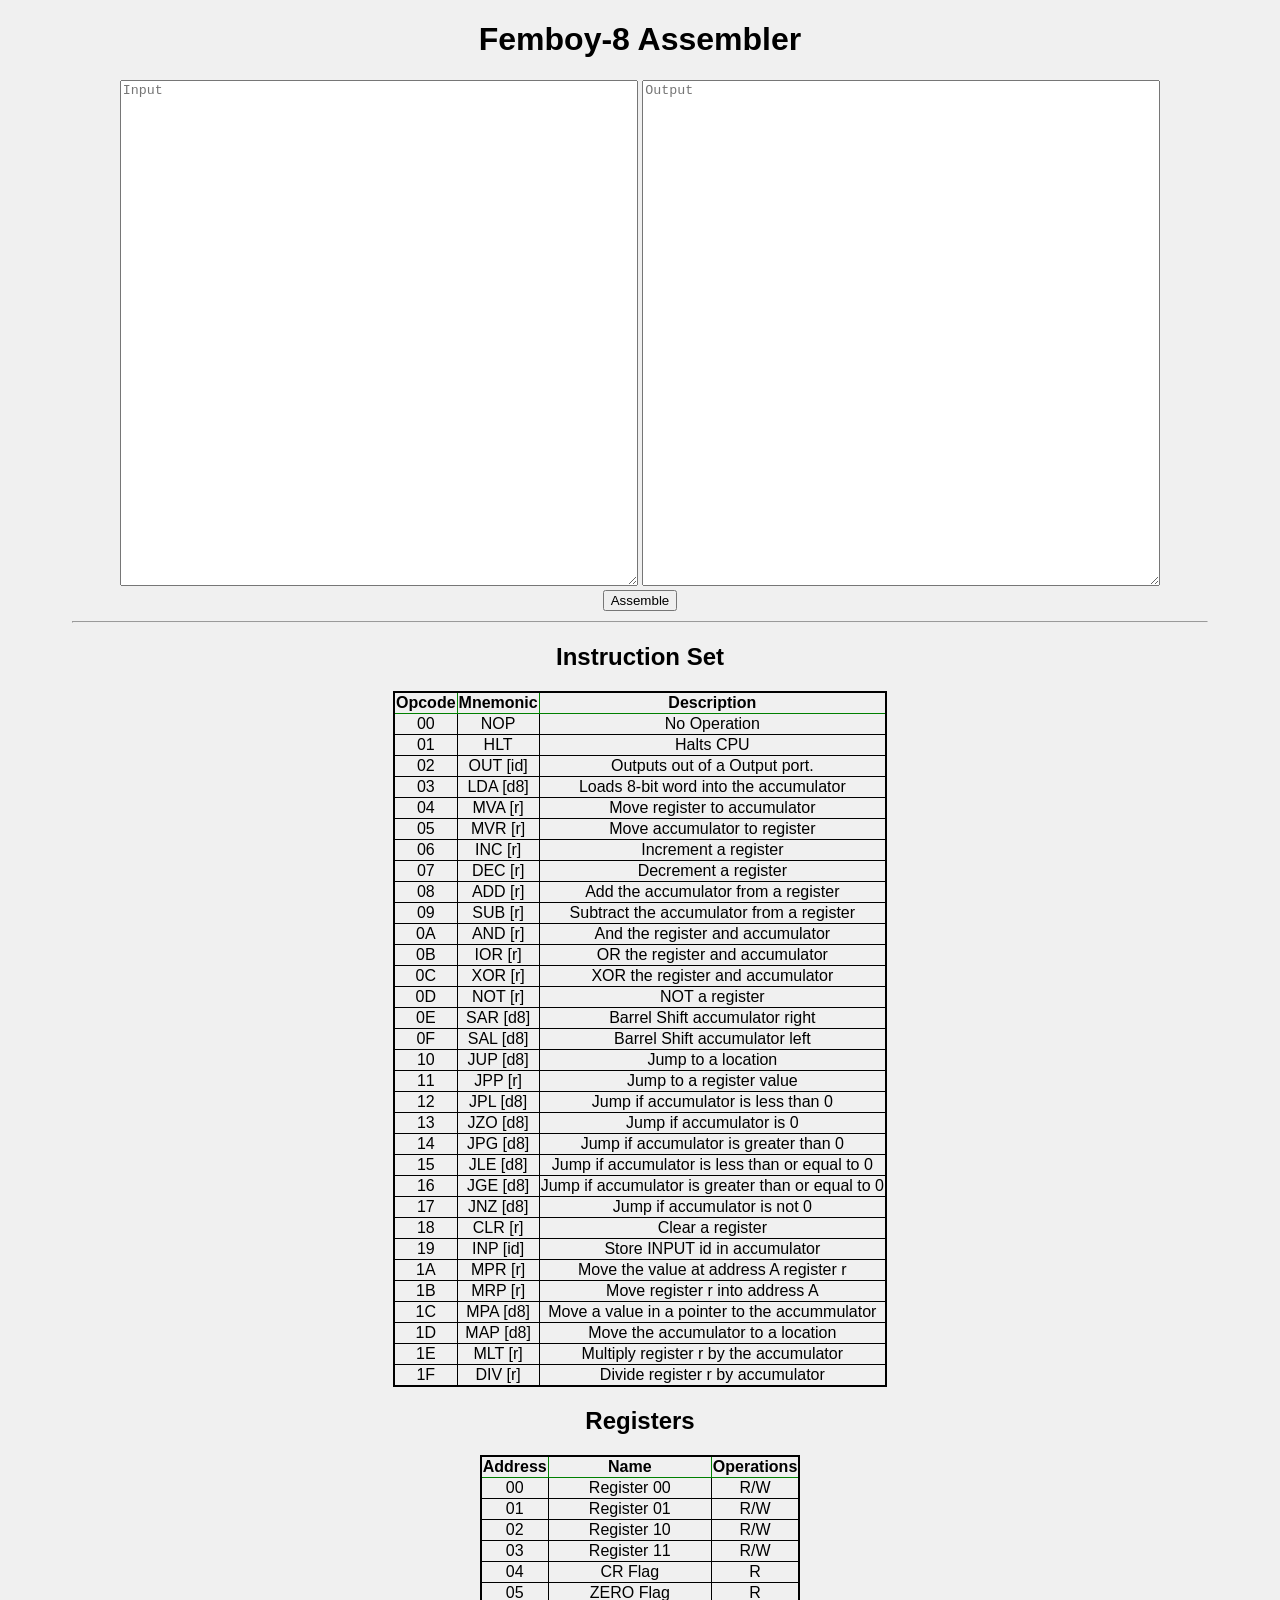
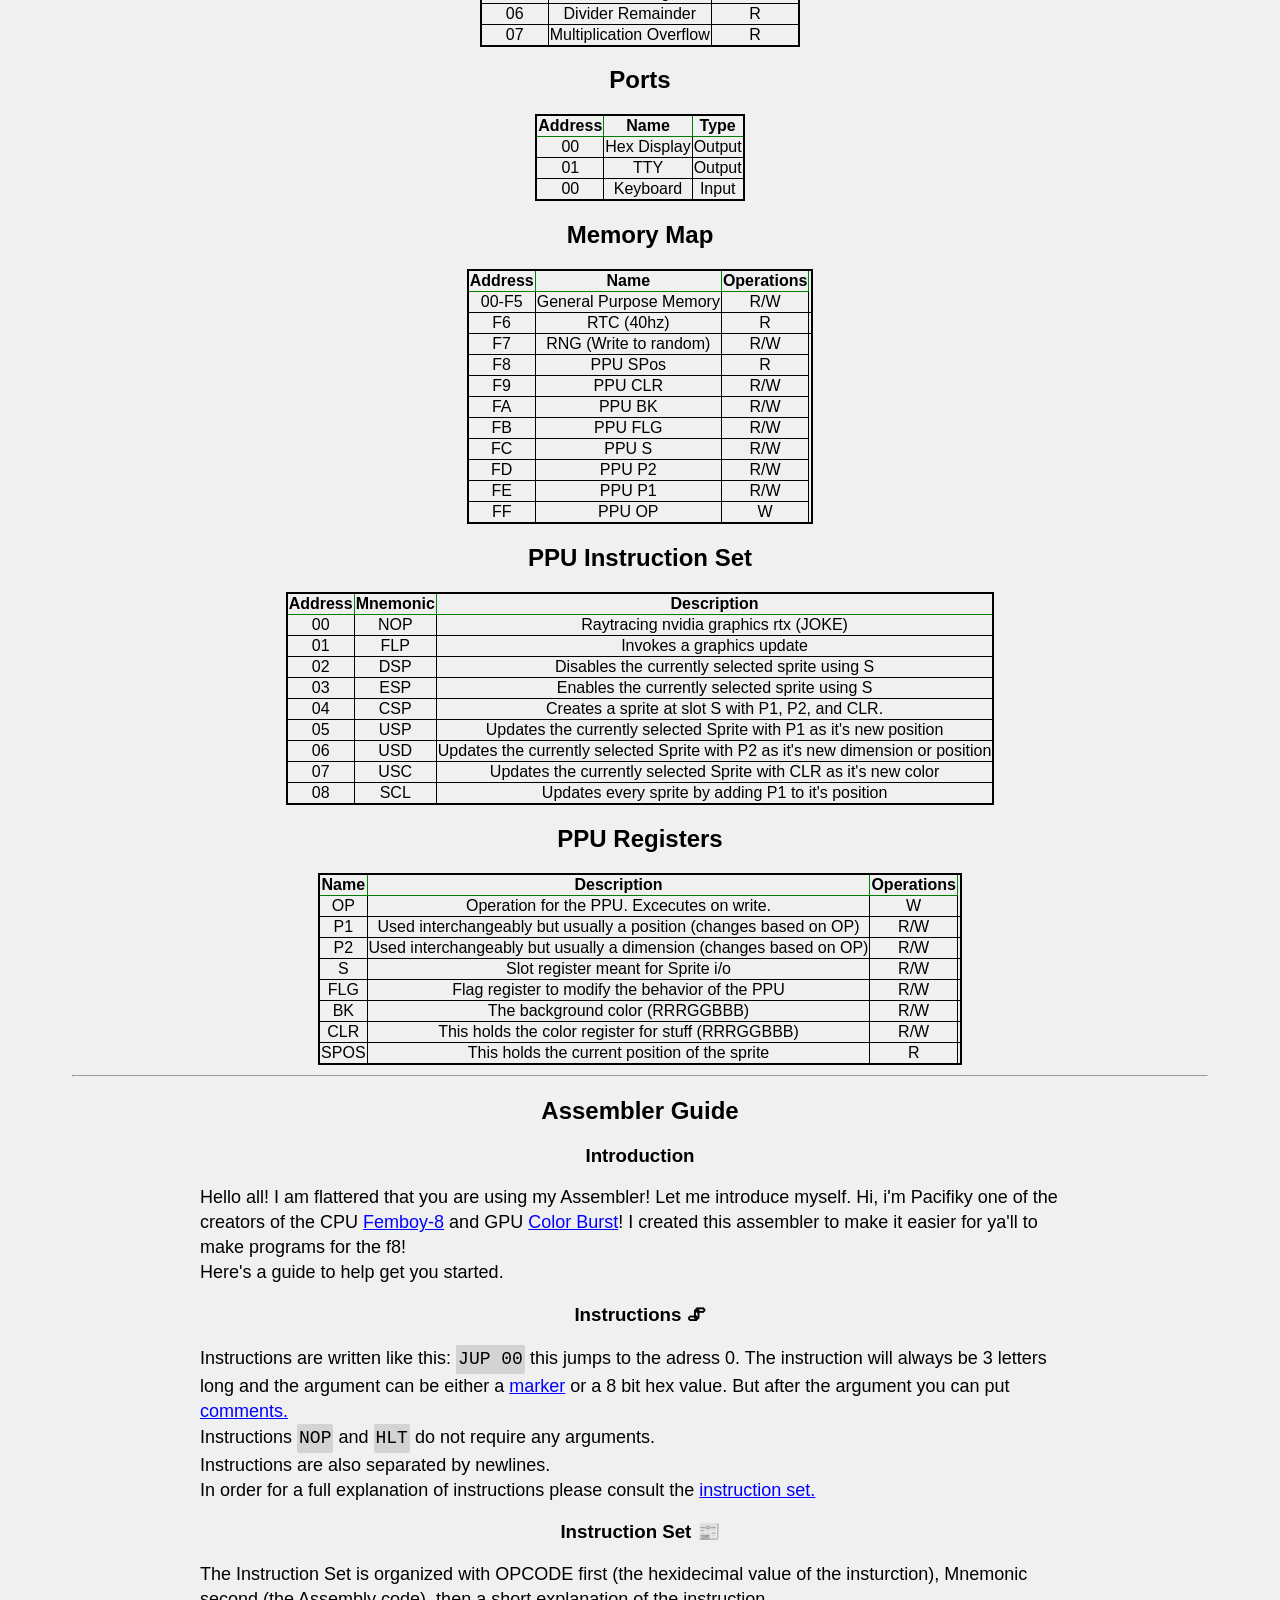
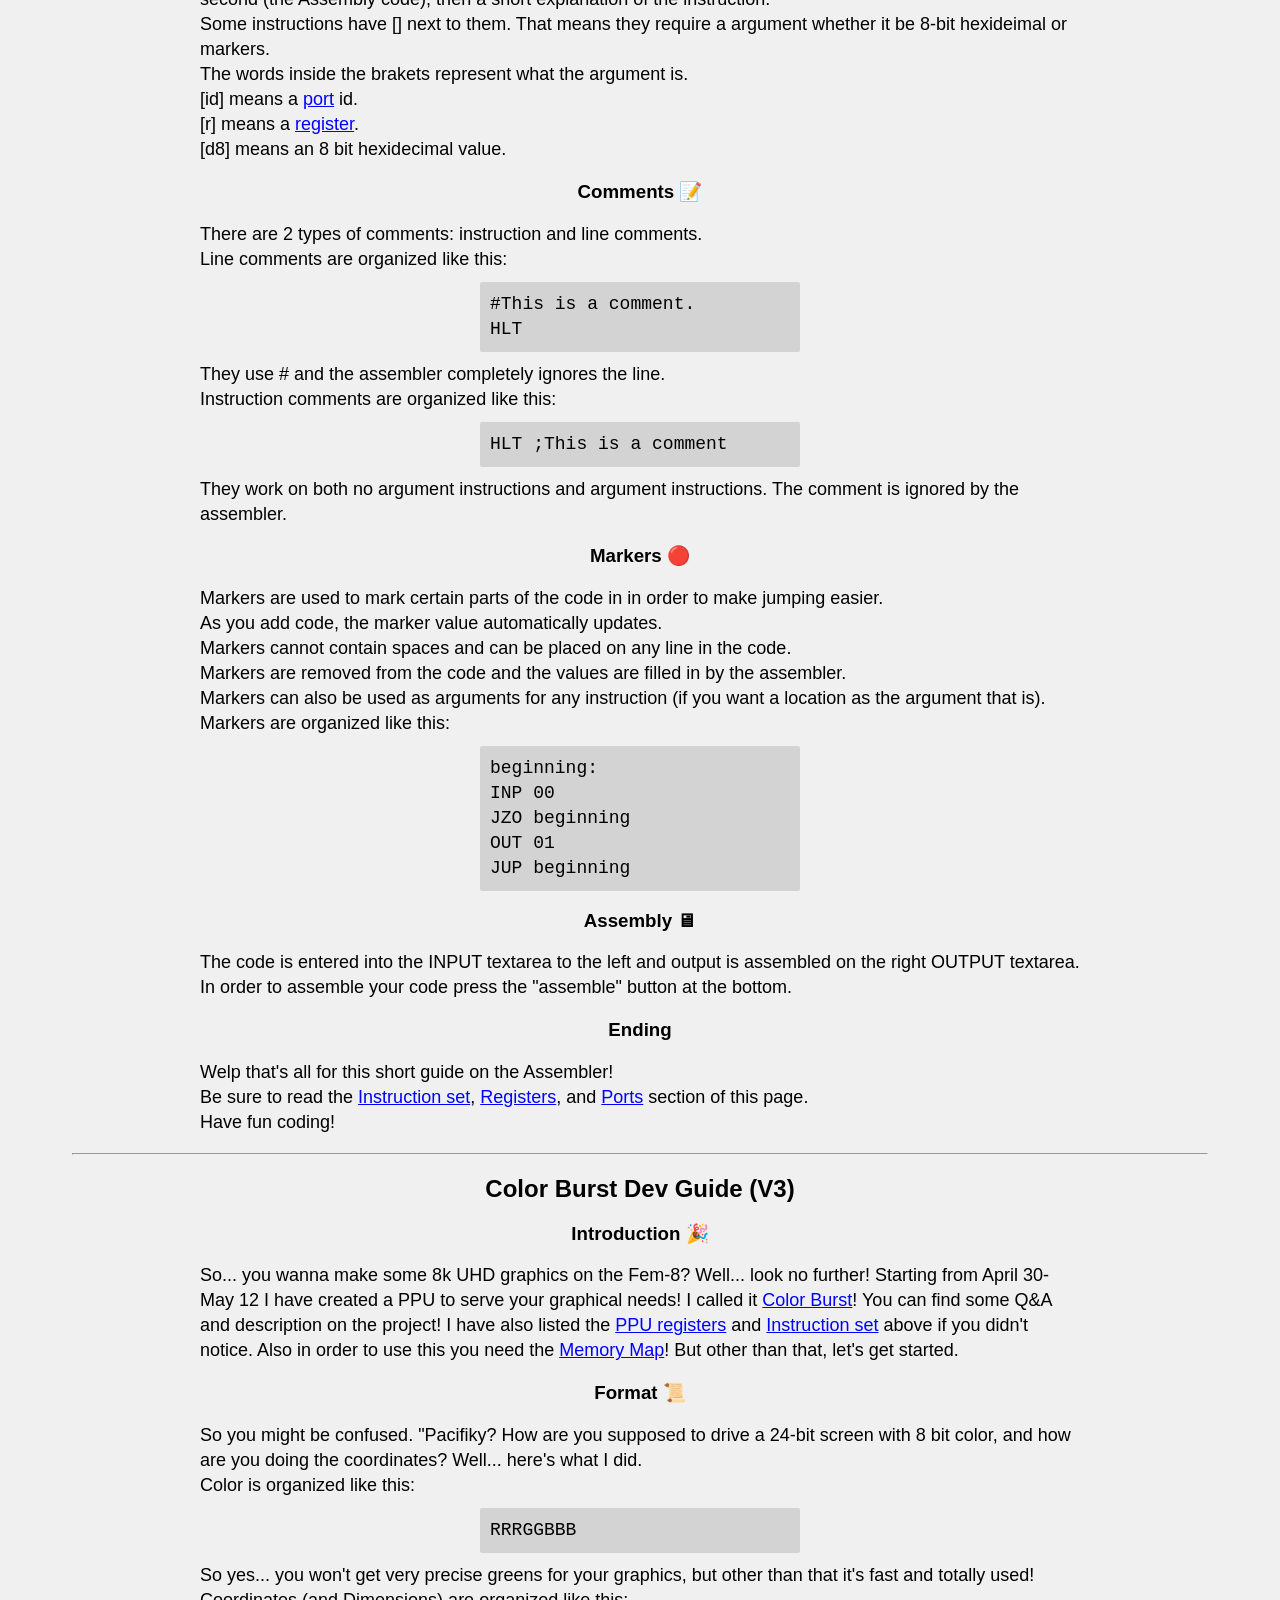
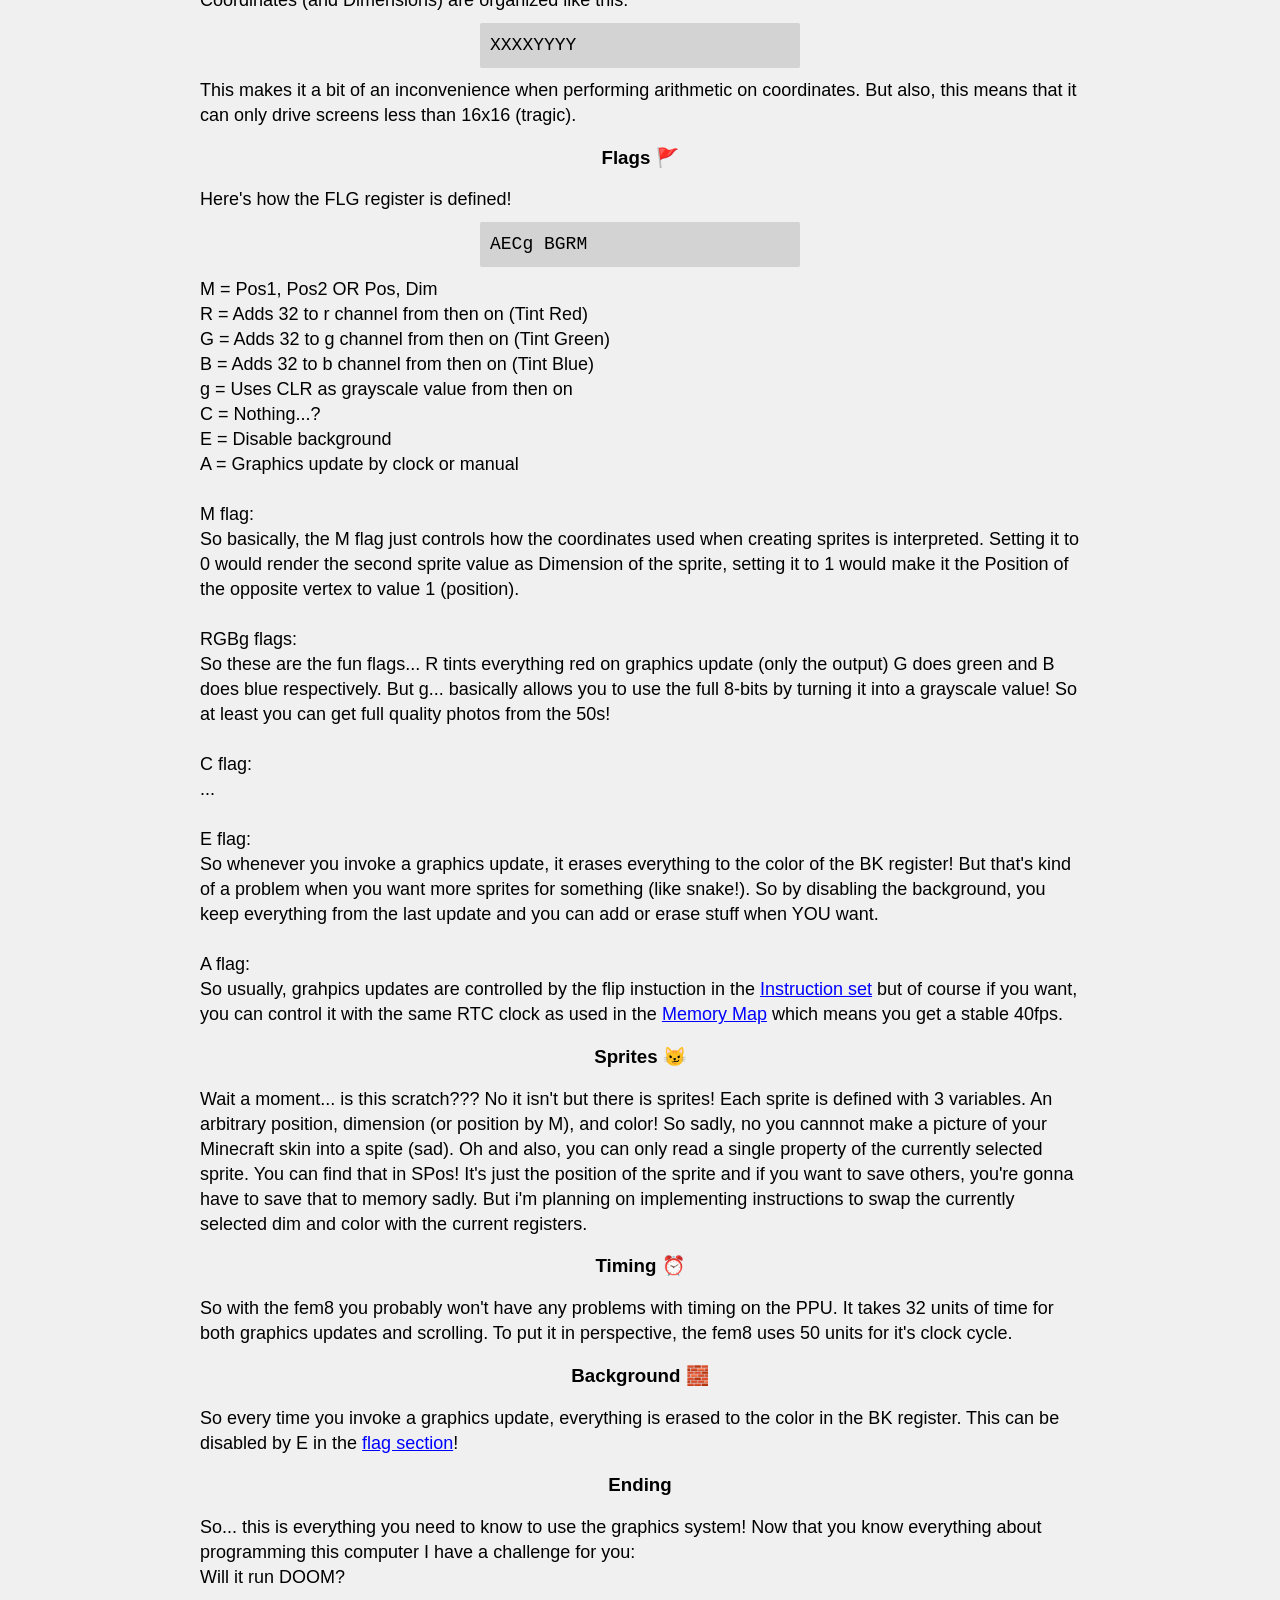
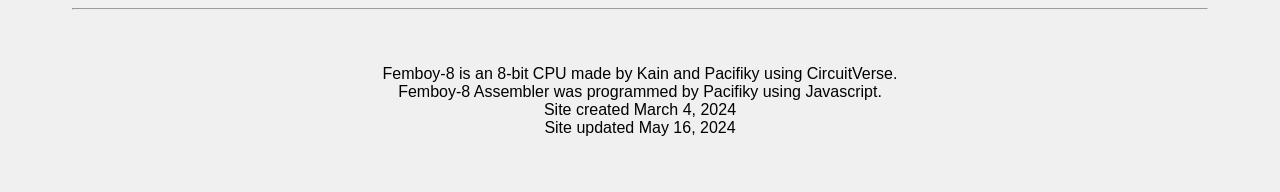
==== index.html @ a6a5ea32 "Added code" ====
<!DOCTYPE html>
<html>
<head>
  <meta charset="utf-8">
  <meta name="viewport" content="width=device-width">
  <title>FEMBOY-8 Assembler</title>
  <link href="style.css" rel="stylesheet" type="text/css" />
</head>
<body>
  <h1 id="title">Femboy-8 Assembler</h1>
  <textarea id="Input" placeholder="Input"></textarea>
  <textarea id="Output" placeholder="Output"></textarea>
  <button id="Trigger">Assemble</button>
  <hr>
  <h2 id="set">Instruction Set</h2>
  <table>
    <thead>
      <tr>
        <th>Opcode</th>
        <th>Mnemonic</th>
        <th>Description</th>
      </tr>
    </thead>
    <tbody>
      <tr>
        <td>00</td>
        <td>NOP</td>
        <td>No Operation</td>
      </tr>
      <tr>
        <td>01</td>
        <td>HLT</td>
        <td>Halts CPU</td>
      </tr>
      <tr>
        <td>02</td>
        <td>OUT [id]</td>
        <td>Outputs out of a Output port.</td>
      </tr>
      <tr>
        <td>03</td>
        <td>LDA [d8]</td>
        <td>Loads 8-bit word into the accumulator</td>
      </tr>
      <tr>
        <td>04</td>
        <td>MVA [r]</td>
        <td>Move register to accumulator</td>
      </tr>
      <tr>
        <td>05</td>
        <td>MVR [r]</td>
        <td>Move accumulator to register</td>
      </tr>
      <tr>
        <td>06</td>
        <td>INC [r]</td>
        <td>Increment a register</td>
      </tr>
      <tr>
        <td>07</td>
        <td>DEC [r]</td>
        <td>Decrement a register</td>
      </tr>
      <tr>
        <td>08</td>
        <td>ADD [r]</td>
        <td>Add the accumulator from a register</td>
      </tr>
      <tr>
        <td>09</td>
        <td>SUB [r]</td>
        <td>Subtract the accumulator from a register</td>
      </tr>
      <tr>
        <td>0A</td>
        <td>AND [r]</td>
        <td>And the register and accumulator</td>
      </tr>
      <tr>
        <td>0B</td>
        <td>IOR [r]</td>
        <td>OR the register and accumulator</td>
      </tr>
      <tr>
        <td>0C</td>
        <td>XOR [r]</td>
        <td>XOR the register and accumulator</td>
      </tr>
      <tr>
        <td>0D</td>
        <td>NOT [r]</td>
        <td>NOT a register</td>
      </tr>
      <tr>
        <td>0E</td>
        <td>SAR [d8]</td>
        <td>Barrel Shift accumulator right</td>
      </tr>
      <tr>
        <td>0F</td>
        <td>SAL [d8]</td>
        <td>Barrel Shift accumulator left</td>
      </tr>
      <tr>
        <td>10</td>
        <td>JUP [d8]</td>
        <td>Jump to a location</td>
      </tr>
      <tr>
        <td>11</td>
        <td>JPP [r]</td>
        <td>Jump to a register value</td>
      </tr>
      <tr>
        <td>12</td>
        <td>JPL [d8]</td>
        <td>Jump if accumulator is less than 0</td>
      </tr>
      <tr>
        <td>13</td>
        <td>JZO [d8]</td>
        <td>Jump if accumulator is 0</td>
      </tr>
      <tr>
        <td>14</td>
        <td>JPG [d8]</td>
        <td>Jump if accumulator is greater than 0</td>
      </tr>
      <tr>
        <td>15</td>
        <td>JLE [d8]</td>
        <td>Jump if accumulator is less than or equal to 0</td>
      </tr>
      <tr>
        <td>16</td>
        <td>JGE [d8]</td>
        <td>Jump if accumulator is greater than or equal to 0</td>
      </tr>
      <tr>
        <td>17</td>
        <td>JNZ [d8]</td>
        <td>Jump if accumulator is not 0</td>
      </tr>
      <tr>
        <td>18</td>
        <td>CLR [r]</td>
        <td>Clear a register</td>
      </tr>
      <tr>
        <td>19</td>
        <td>INP [id]</td>
        <td>Store INPUT id in accumulator</td>
      </tr>
      <tr>
        <td>1A</td>
        <td>MPR [r]</td>
        <td>Move the value at address A register r</td>
      </tr>
      <tr>
        <td>1B</td>
        <td>MRP [r]</td>
        <td>Move register r into address A</td>
      </tr>
      <tr>
        <td>1C</td>
        <td>MPA [d8]</td>
        <td>Move a value in a pointer to the accummulator</td>
      </tr>
      <tr>
        <td>1D</td>
        <td>MAP [d8]</td>
        <td>Move the accumulator to a location</td>
      </tr>
      <tr>
        <td>1E</td>
        <td>MLT [r]</td>
        <td>Multiply register r by the accumulator</td>
      </tr>
      <tr>
        <td>1F</td>
        <td>DIV [r]</td>
        <td>Divide register r by accumulator</td>
      </tr>
    </tbody>
  </table>
  <h2 id="register">Registers</h2>
  <table>
    <thead>
      <tr>
        <th>Address</th>
        <th>Name</th>
        <th>Operations</th>
      </tr>
    </thead>
    <tbody>
      <tr>
        <td>00</td>
        <td>Register 00</td>
        <td>R/W</td>
      </tr>
      <tr>
        <td>01</td>
        <td>Register 01</td>
        <td>R/W</td>
      </tr>
      <tr>
        <td>02</td>
        <td>Register 10</td>
        <td>R/W</td>
      </tr>
      <tr>
        <td>03</td>
        <td>Register 11</td>
        <td>R/W</td>
      </tr>
      <tr>
        <td>04</td>
        <td>CR Flag</td>
        <td>R</td>
      </tr>
      <tr>
        <td>05</td>
        <td>ZERO Flag</td>
        <td>R</td>
      </tr>
      <tr>
        <td>06</td>
        <td>Divider Remainder</td>
        <td>R</td>
      </tr>
      <tr>
        <td>07</td>
        <td>Multiplication Overflow</td>
        <td>R</td>
      </tr>
    </tbody>
  </table>
  <h2 id="port">Ports</h2>
  <table>
    <thead>
      <tr>
        <th>Address</th>
        <th>Name</th>
        <th>Type</th>
      </tr>
    </thead>
    <tbody>
      <tr>
        <td>00</td>
        <td>Hex Display</td>
        <td>Output</td>
      </tr>
      <tr>
        <td>01</td>
        <td>TTY</td>
        <td>Output</td>
      </tr>
      <tr>
        <td>00</td>
        <td>Keyboard</td>
        <td>Input</td>
      </tr>
    </tbody>
  </table>
  <h2 id="mm">Memory Map</h2>
  <table>
    <thead>
      <tr>
        <th>Address</th>
        <th>Name</th>
        <th>Operations</th>
      </tr>
    </thead>
    <tbody>
      <tr>
        <td>00-F5</td>
        <td>General Purpose Memory</td>
        <td>R/W</td>
      </tr>
      <tr>
        <td>F6</td>
        <td>RTC (40hz)</td>
        <td>R<td>
      </tr>
      <tr>
        <td>F7</td>
        <td>RNG (Write to random)</td>
        <td>R/W</td>
      </tr>
      <tr>
        <td>F8</td>
        <td>PPU SPos</td>
        <td>R</td>
      </tr>
      <tr>
        <td>F9</td>
        <td>PPU CLR</td>
        <td>R/W</td>
      </tr>
      <tr>
        <td>FA</td>
        <td>PPU BK</td>
        <td>R/W</td>
      </tr>
      <tr>
        <td>FB</td>
        <td>PPU FLG</td>
        <td>R/W</td>
      </tr>
      <tr>
        <td>FC</td>
        <td>PPU S</td>
        <td>R/W</td>
      </tr>
      <tr>
        <td>FD</td>
        <td>PPU P2</td>
        <td>R/W</td>
      </tr>
      <tr>
        <td>FE</td>
        <td>PPU P1</td>
        <td>R/W</td>
      </tr>
      <tr>
        <td>FF</td>
        <td>PPU OP</td>
        <td>W</td>
      </tr>
    </tbody>
  </table>
  <h2 id="pins">PPU Instruction Set</h2>
  <table>
    <thead>
      <tr>
        <th>Address</th>
        <th>Mnemonic</th>
        <th>Description</th>
      </tr>
    </thead>
    <tbody>
      <tr>
        <td>00</td>
        <td>NOP</td>
        <td>Raytracing nvidia graphics rtx (JOKE)</td>
      </tr>
      <tr>
        <td>01</td>
        <td>FLP</td>
        <td>Invokes a graphics update</td>
      </tr>
      <tr>
        <td>02</td>
        <td>DSP</td>
        <td>Disables the currently selected sprite using S</td>
      </tr>
      <tr>
        <td>03</td>
        <td>ESP</td>
        <td>Enables the currently selected sprite using S</td>
      </tr>
      <tr>
        <td>04</td>
        <td>CSP</td>
        <td>Creates a sprite at slot S with P1, P2, and CLR.</td>
      </tr>
      <tr>
        <td>05</td>
        <td>USP</td>
        <td>Updates the currently selected Sprite with P1 as it's new position</td>
      </tr>
      <tr>
        <td>06</td>
        <td>USD</td>
        <td>Updates the currently selected Sprite with P2 as it's new dimension or position</td>
      </tr>
      <tr>
        <td>07</td>
        <td>USC</td>
        <td>Updates the currently selected Sprite with CLR as it's new color</td>
      </tr>
      <tr>
        <td>08</td>
        <td>SCL</td>
        <td>Updates every sprite by adding P1 to it's position</td>
      </tr>
    </tbody>
  </table>
  <h2 id="preg">PPU Registers</h2>
  <table>
    <thead>
      <tr>
        <th>Name</th>
        <th>Description</th>
        <th>Operations</th>
      </tr>
    </thead>
    <tbody>
      <tr>
        <td>OP</td>
        <td>Operation for the PPU. Excecutes on write.</td>
        <td>W</td>
      </tr>
      <tr>
        <td>P1</td>
        <td>Used interchangeably but usually a position (changes based on OP)</td>
        <td>R/W<td>
      </tr>
      <tr>
        <td>P2</td>
        <td>Used interchangeably but usually a dimension (changes based on OP)</td>
        <td>R/W<td>
      </tr>
      <tr>
        <td>S</td>
        <td>Slot register meant for Sprite i/o</td>
        <td>R/W<td>
      </tr>
      <tr>
        <td>FLG</td>
        <td>Flag register to modify the behavior of the PPU</td>
        <td>R/W<td>
      </tr>
      <tr>
        <td>BK</td>
        <td>The background color (RRRGGBBB)</td>
        <td>R/W<td>
      </tr>
      <tr>
        <td>CLR</td>
        <td>This holds the color register for stuff (RRRGGBBB)</td>
        <td>R/W<td>
      </tr>
      <tr>
        <td>SPOS</td>
        <td>This holds the current position of the sprite</td>
        <td>R<td>
      </tr>
    </tbody>
  </table>
  <hr>
  <h2 id="guide">Assembler Guide</h2>
  <h3 id="introduction">Introduction</h3>
  <p>Hello all! I am flattered that you are using my Assembler! Let me introduce myself. Hi, i'm Pacifiky one of the creators of the CPU 
    <a href="https://circuitverse.org/simulator/femboy-8">Femboy-8</a> and GPU <a href="https://circuitverse.org/simulator/cb-ppu">Color Burst</a>!
    I created this assembler to make it easier for ya'll to make programs for the f8!
    <br/>
    Here's a guide to help get you started.
  </p>
  <h3 id="instructions">Instructions 🖇</h3>
  <p>
    Instructions are written like this: 
    <code>JUP 00</code> this jumps to the adress 0.
    The instruction will always be 3 letters long and the argument can be either a <a href="#">marker</a> or a 8 bit hex value. But after the argument you can put <a href="#comments">comments.</a>
    <br/>
    Instructions <code>NOP</code> and <code>HLT</code> do not require any arguments.
    <br/>
    Instructions are also separated by newlines.
    <br/>
    In order for a full explanation of instructions please consult the <a href="#set">instruction set.</a>
  </p>
  <h3 id="inset">Instruction Set 📰</h3>
  <p>
    The Instruction Set is organized with OPCODE first (the hexidecimal value of the insturction), Mnemonic second (the Assembly code), then a short explanation of the instruction.
    <br/>
    Some instructions have [] next to them. That means they require a argument whether it be 8-bit hexideimal or markers.
    <br/>
    The words inside the brakets represent what the argument is.
    <br/>
    [id] means a <a href="#port">port</a> id.
    <br/>
    [r] means a <a href="#register">register</a>.
    <br/>
    [d8] means an 8 bit hexidecimal value.
  </p>
  <h3 id="comments">Comments 📝</h3>
  <p>
    There are 2 types of comments: instruction and line comments.
    <br/>
    Line comments are organized like this:
    <br/>
    <code class="block">
      #This is a comment.
      <br/>
      HLT
    </code>
    They use # and the assembler completely ignores the line.
    <br/>
    Instruction comments are organized like this:
    <code class="block">
      HLT ;This is a comment
    </code>
    They work on both no argument instructions and argument instructions. The comment is ignored by the assembler.
  </p>
  <h3 id="markers">Markers 🔴</h3>
  <p>
    Markers are used to mark certain parts of the code in in order to make jumping easier.
    <br/>
    As you add code, the marker value automatically updates.
    <br/>
    Markers cannot contain spaces and can be placed on any line in the code.
    <br/>
    Markers are removed from the code and the values are filled in by the assembler.
    <br/>
    Markers can also be used as arguments for any instruction (if you want a location as the argument that is).
    <br/>
    Markers are organized like this:
    <code class="block">
      beginning:
      <br/>
      INP 00
      <br/>
      JZO beginning
      <br/>
      OUT 01
      <br/>
      JUP beginning
    </code>
  </p>
  <h3 id="assembly">Assembly 🖥</h3>
  <p>
    The code is entered into the INPUT textarea to the left and output is assembled on the right OUTPUT textarea.
    <br/>
    In order to assemble your code press the "assemble" button at the bottom.
  </p>
  <h3 id="end">Ending</h3>
  <p>
    Welp that's all for this short guide on the Assembler!
    <br/>
    Be sure to read the <a href="#set">Instruction set</a>, <a href="#register">Registers</a>, and <a href="#port">Ports</a> section of this page.
    <br/>
    Have fun coding!
  </p>
  <hr/>
  <h2 id="cbguide">Color Burst Dev Guide (V3)</h2>
  <h3 id="cbintro">Introduction 🎉</h3>
  <p>
    So... you wanna make some 8k UHD graphics on the Fem-8? Well... look no further! Starting from April 30-May 12 
    I have created a PPU to serve your graphical needs! I called it <a href="https://circuitverse.org/simulator/cb-ppu">Color Burst</a>!
    You can find some Q&A and description on the project! I have also listed the <a href="#preg">PPU registers</a> and <a href="#pins">Instruction set</a> above if you didn't notice. Also in order to use this you need the <a href="#mm">Memory Map</a>! But other than that, let's get started.
  </p>
  <h3 id="form">Format 📜</h3>
  <p>
    So you might be confused. "Pacifiky? How are you supposed to drive a 24-bit screen with 8 bit color, and how are you doing the coordinates?
    Well... here's what I did.
    <br/>
    Color is organized like this:
    <code class="block">RRRGGBBB</code>
    So yes... you won't get very precise greens for your graphics, but other than that it's fast and totally used!
    <br/>
    Coordinates (and Dimensions) are organized like this:
    <code class="block">XXXXYYYY</code>
    This makes it a bit of an inconvenience when performing arithmetic
    on coordinates. But also, this means that it can only drive screens less than 16x16 (tragic).
  </p>
  <h3 id="flg">Flags 🚩</h3>
  <p>
    Here's how the FLG register is defined!
    <code class="block">AECg BGRM</code>
    M = Pos1, Pos2 OR Pos, Dim
    <br/>
    R = Adds 32 to r channel from then on (Tint Red)
    <br/>
    G = Adds 32 to g channel from then on (Tint Green)
    <br/>
    B = Adds 32 to b channel from then on (Tint Blue)
    <br/>
    g = Uses CLR as grayscale value from then on
    <br/>
    C = Nothing...?
    <br/>
    E = Disable background
    <br/>
    A = Graphics update by clock or manual
    <br/>
    <br/>
    M flag:
    <br/>
    So basically, the M flag just controls how the coordinates used when creating sprites is interpreted.
    Setting it to 0 would render the second sprite value as Dimension of the sprite, setting it to 1 would make it the Position of the opposite vertex to value 1 (position).
    <br/>
    <br/>
    RGBg flags:
    <br/>
    So these are the fun flags... R tints everything red on graphics update (only the output) G does green and B does blue respectively.
    But g... basically allows you to use the full 8-bits by turning it into a grayscale value! So at least you can get full quality photos from the 50s! 
    <br/>
    <br/>
    C flag:
    <br/>
    ...
    <br/>
    <br/>
    E flag:
    <br/>
    So whenever you invoke a graphics update, it erases everything to the color of the BK register!
    But that's kind of a problem when you want more sprites for something (like snake!). So by disabling
    the background, you keep everything from the last update and you can add or erase stuff when YOU want.
    <br/>
    <br/>
    A flag:
    <br/>
    So usually, grahpics updates are controlled by the flip instuction in the <a href="#pins">Instruction set</a> but of course if you want,
    you can control it with the same RTC clock as used in the <a href="#mm">Memory Map</a> which means you get a stable 40fps. 
  </p>
  <h3 id="spr">Sprites 😼</h3>
  <p>
    Wait a moment... is this scratch??? No it isn't but there is sprites!
    Each sprite is defined with 3 variables. An arbitrary position, dimension (or position by M), and color!
    So sadly, no you cannnot make a picture of your Minecraft skin into a spite (sad).
    Oh and also, you can only read a single property of the currently selected sprite. You can find that
    in SPos! It's just the position of the sprite and if you want to save others, you're gonna have to save that to
    memory sadly. But i'm planning on implementing instructions to swap the currently selected dim and color with the current registers.
  </p>
  <h3 id="tim">Timing ⏰</h3>
  <p>
    So with the fem8 you probably won't have any problems with timing on the PPU. It takes 32 units of time for both graphics updates and scrolling. 
    To put it in perspective, the fem8 uses 50 units for it's clock cycle.
  </p>
  <h3 id="bk">Background 🧱</h3>
  <p>
    So every time you invoke a graphics update, everything is erased to the color in the BK register. This can be disabled by E in the <a href="#flg">flag section</a>!
  </p>
  <h3 id="pend">Ending</h3>
  <p>
    So... this is everything you need to know to use the graphics system! Now that you know everything about programming this computer I have a challenge for you:
    <br/>
    Will it run DOOM?
  </p>
  <hr/>
  <footer>
    Femboy-8 is an 8-bit CPU made by Kain and Pacifiky using CircuitVerse.<br/>Femboy-8 Assembler was programmed by Pacifiky using Javascript.
    <br/>
    Site created March 4, 2024
    <br/>
    Site updated May 16, 2024
  </footer>
  <script src="script.js"></script>
</body>
</html>
---- style.css ----
html {
    padding: 0;
    margin: 0;
    font-family: "Arial", sans-serif;
    text-align: center;
    scroll-behavior: smooth;
    background: #f0f0f0;
  }
  table {
    border-collapse: collapse;
    border-spacing: 0;
    border: 2px solid black;
    margin-left: auto;
    margin-right: auto;
  }
  th {
    border: 1px solid green;
  }
  td {
    border: 1px solid black;
  }
  hr {
     margin: 10px 5vw;
  }
  textarea {
    max-height: 500px;
    max-width: 700px;  
    width: 40vw;
    height: 80vh;
  }
  @media (max-width: 600px){
    textarea{
      max-height: 300px;
      width: 80vw;
      height: 80vh;
    }
  }
  button {
    display: block;
    text-align: center;
    margin-left: auto;
    margin-right: auto;
  }
  code {
    border-radius: 2px;
    background: lightgrey;
    padding: 2px;
    display: inline-block;
    text-align: left;
  }
  
  footer {
    margin: 50px 0px;
    padding: 5px 10px;
  }
  p {
    padding: 0px 15vw;
    font-size: 18px;
    line-height: 25px;
    text-align: left;
  }
  a{
    color: blue;
    transition: color 0.2s ease-in-out, text-shadow 0.2s ease-in-out;
  }
  a:hover {
    color: #00eeff;
    text-shadow: 0px 0px 5px lightgrey;
  }
  .block {
    width: 300px;
    padding: 10px;
    margin: 10px auto;
    display: block;
  }
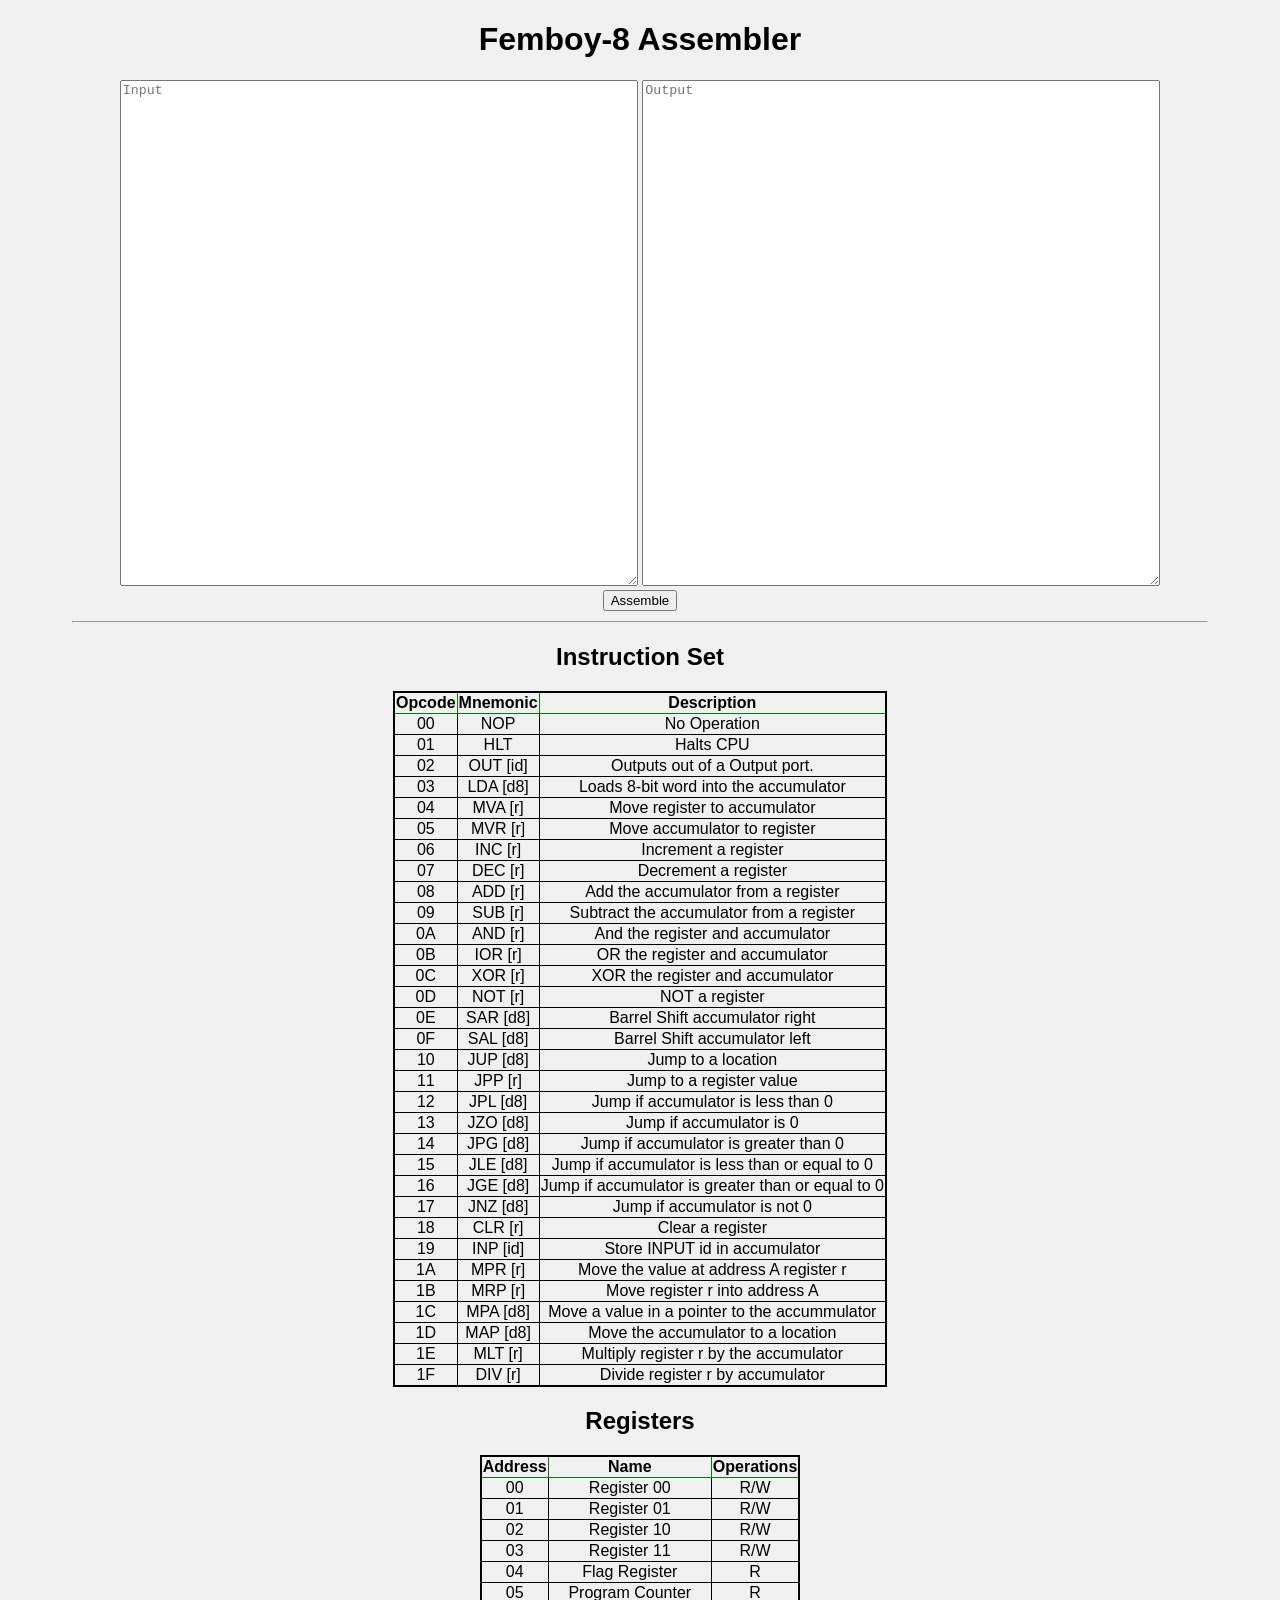
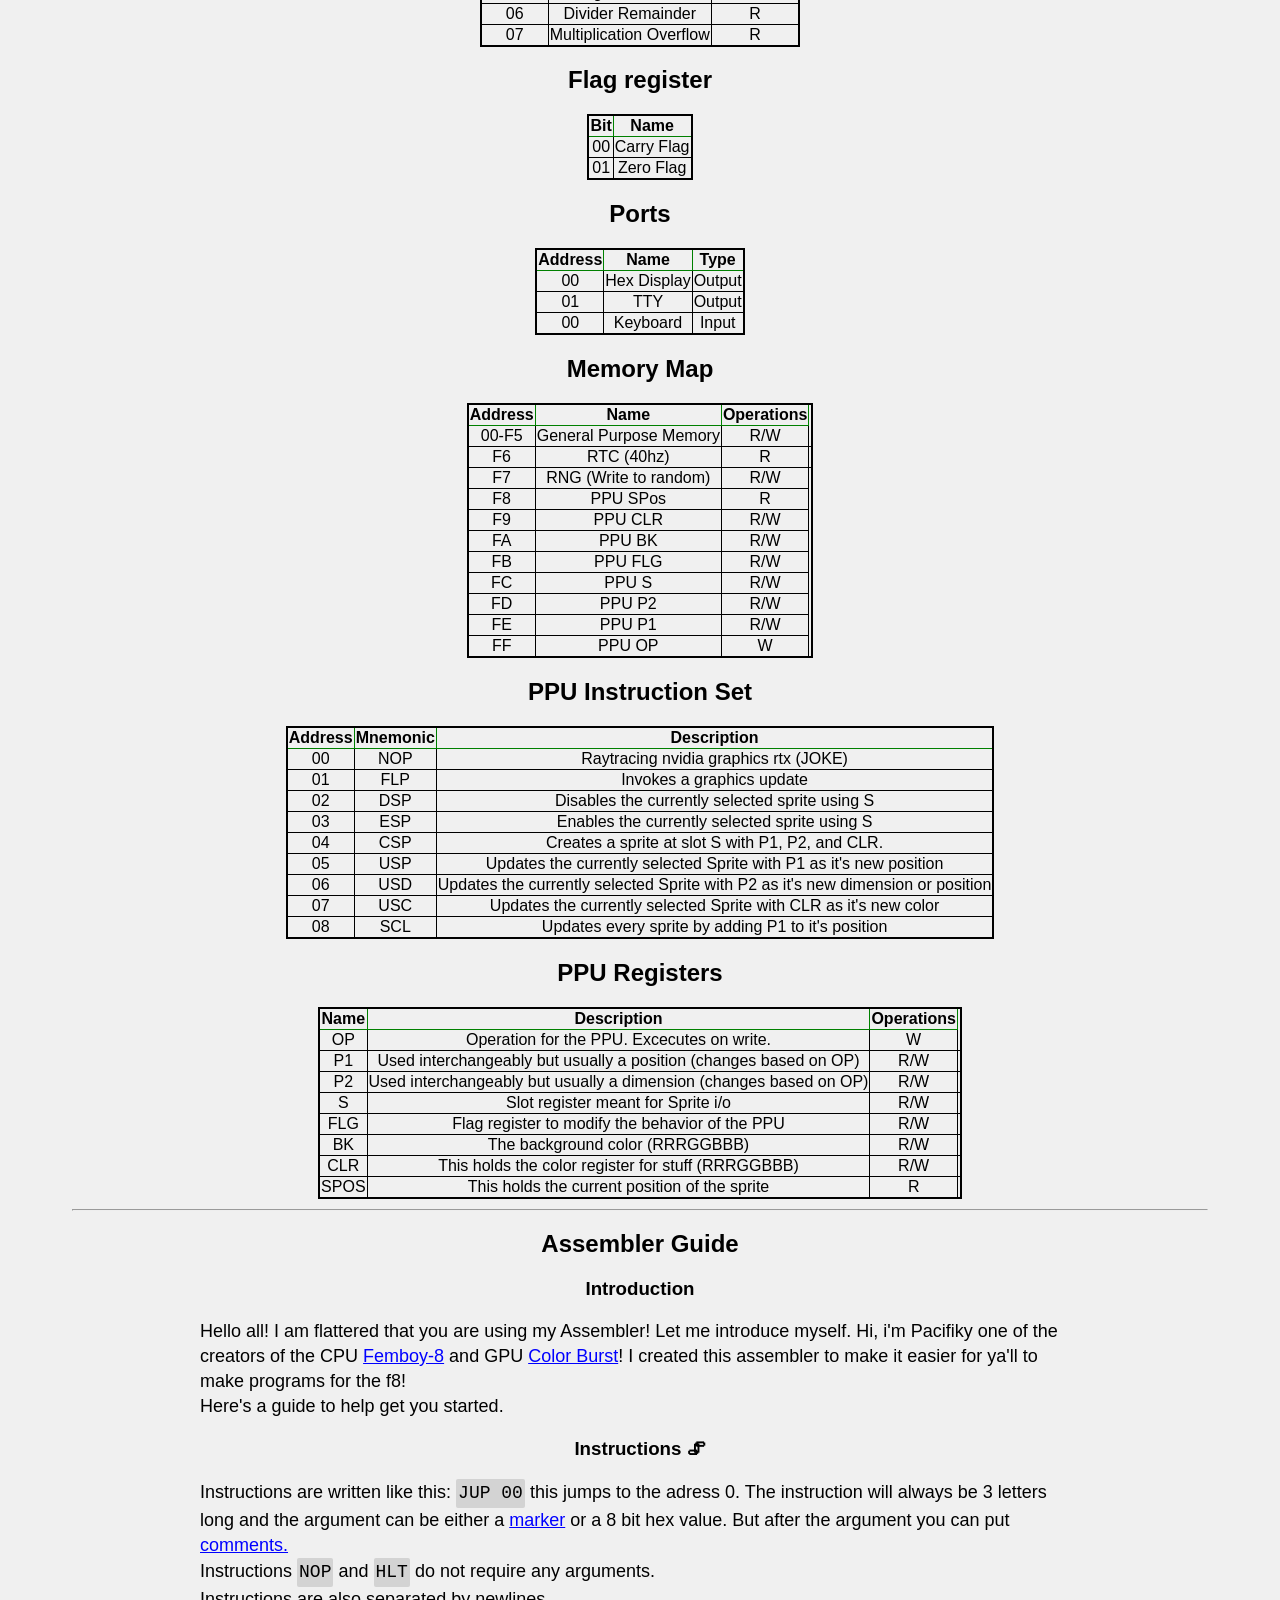
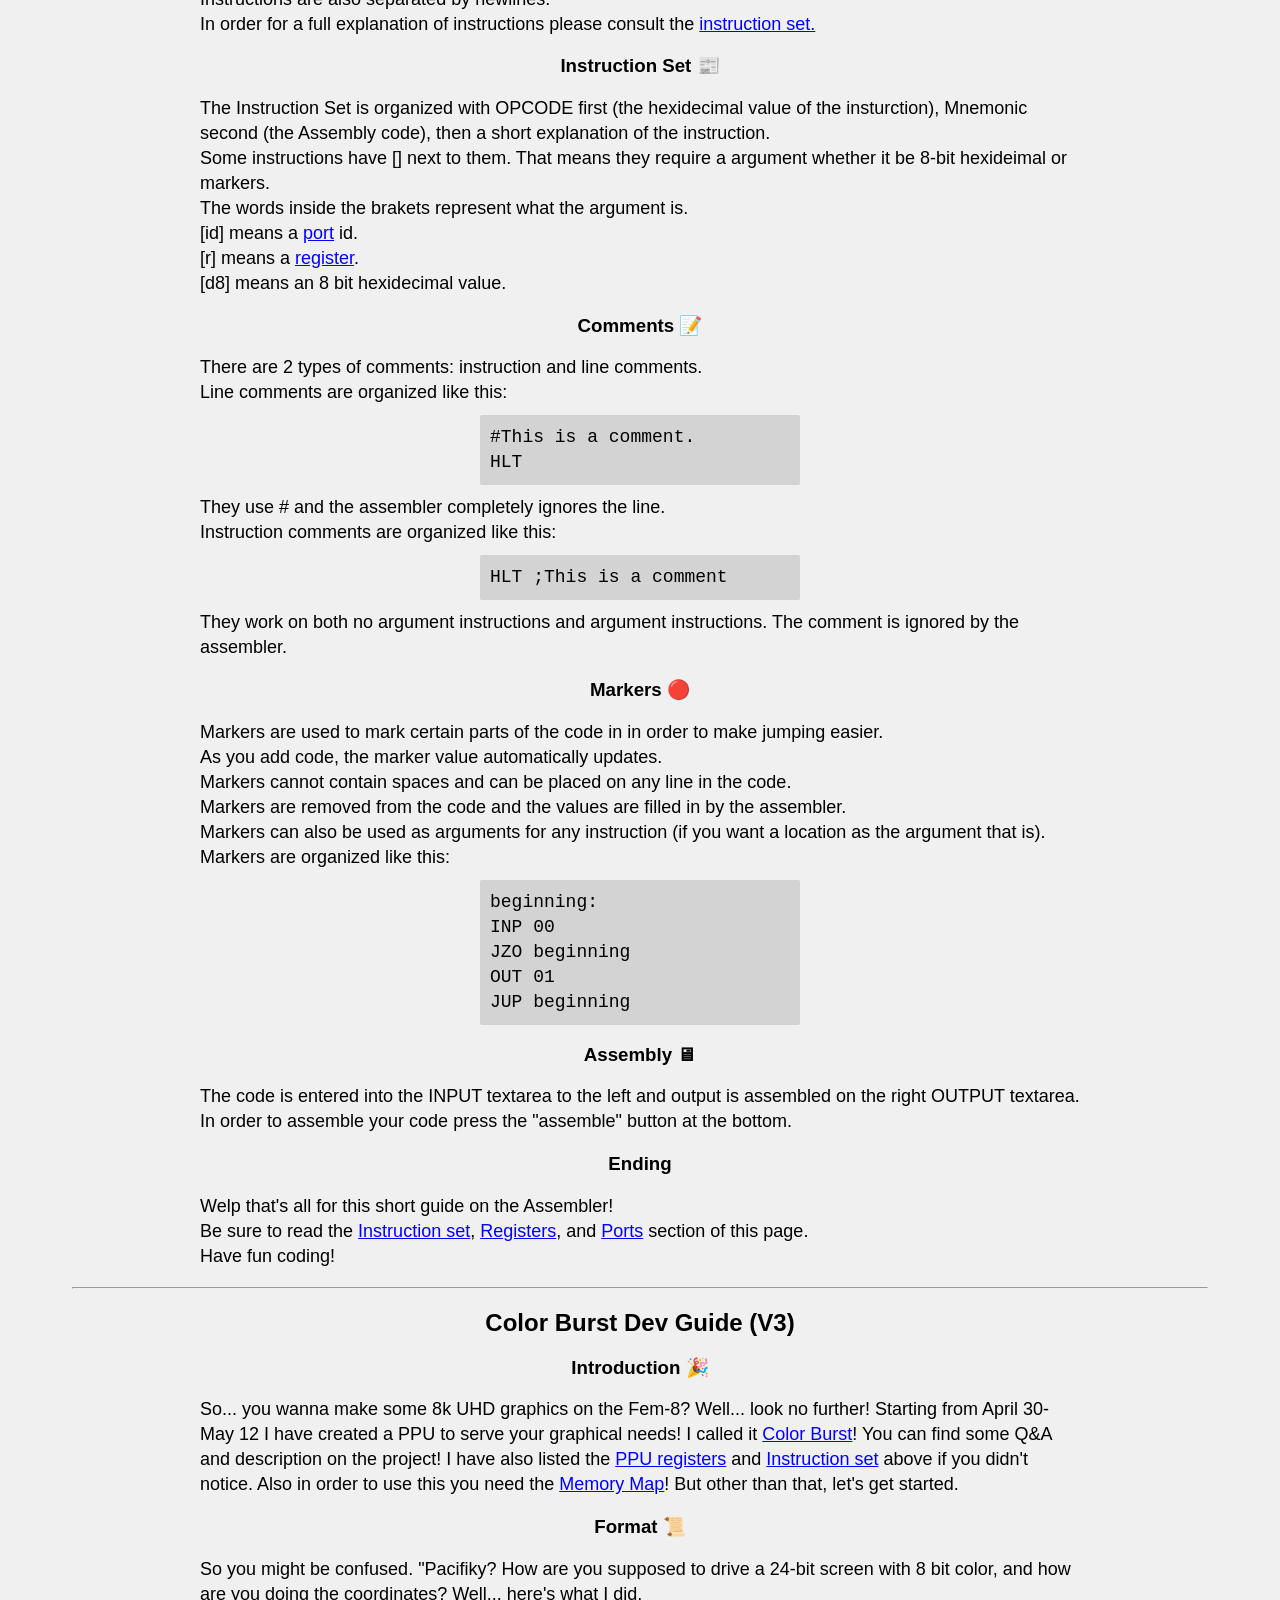
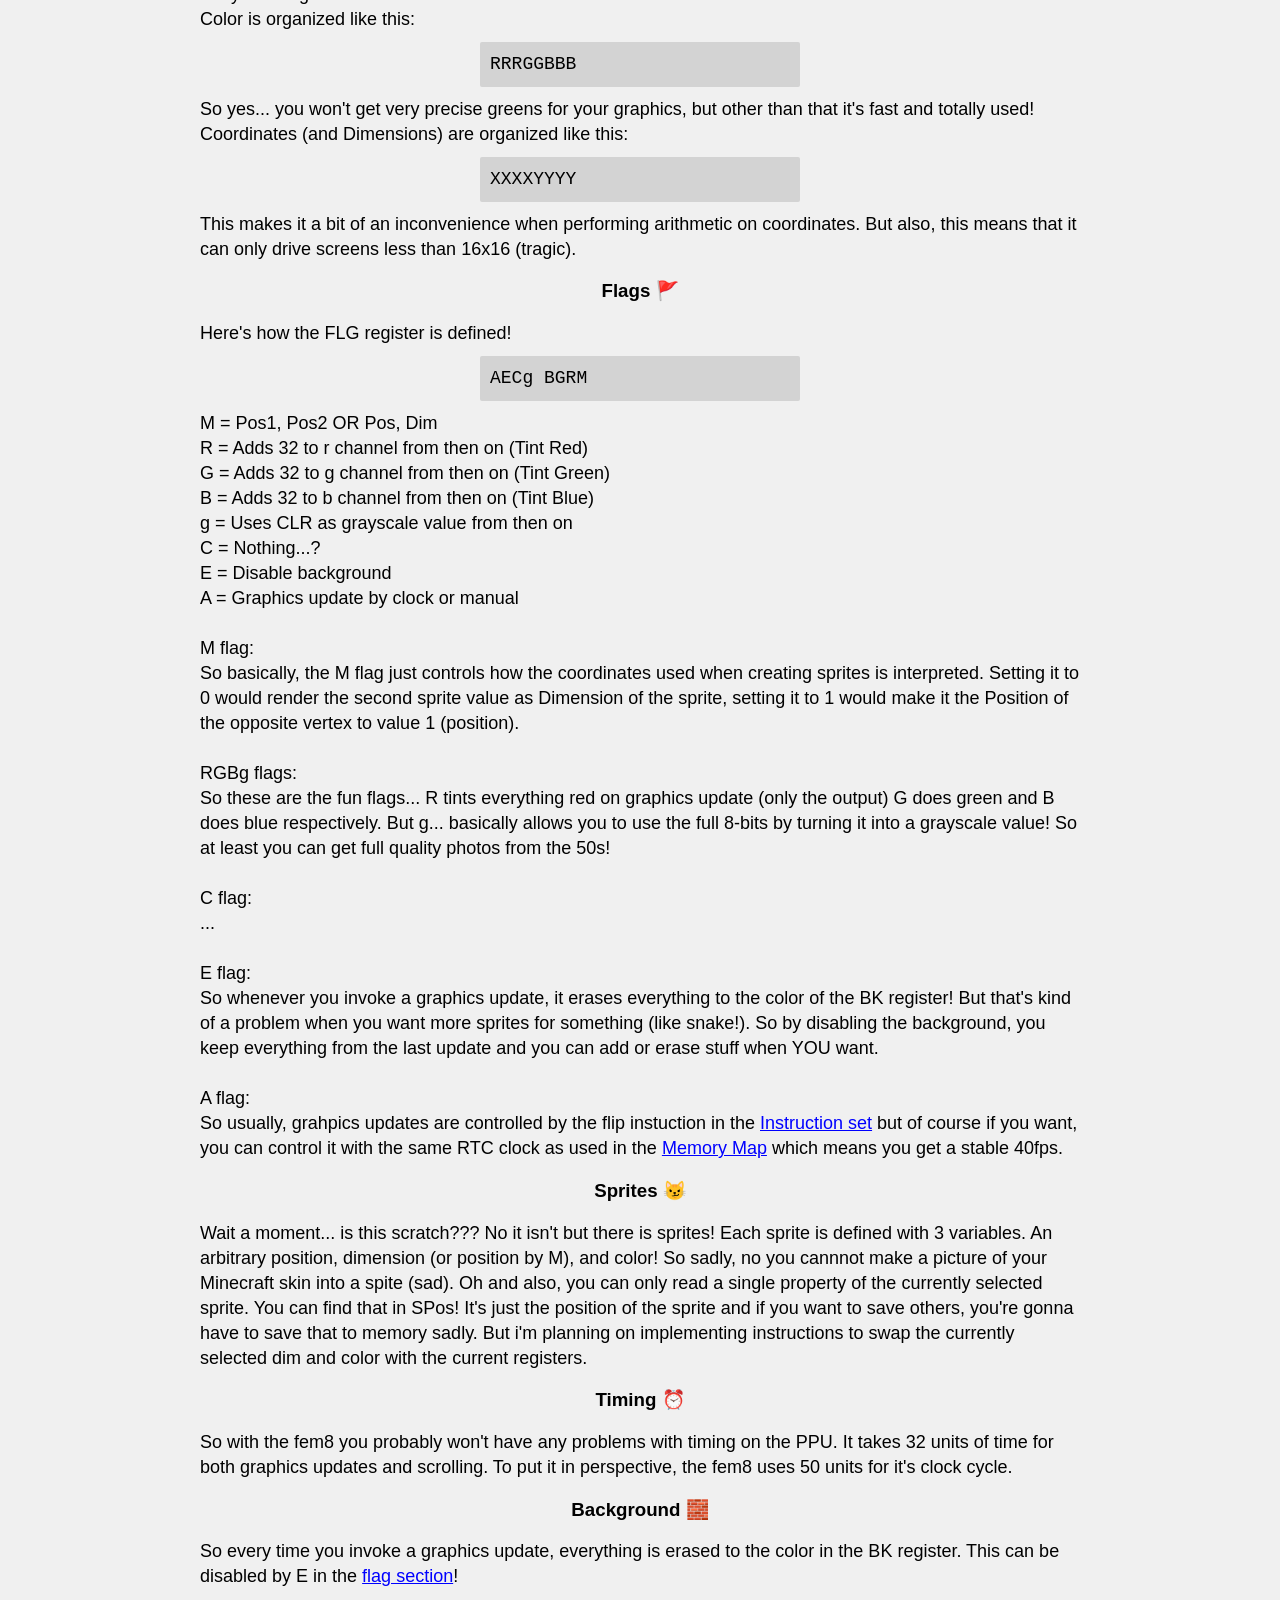
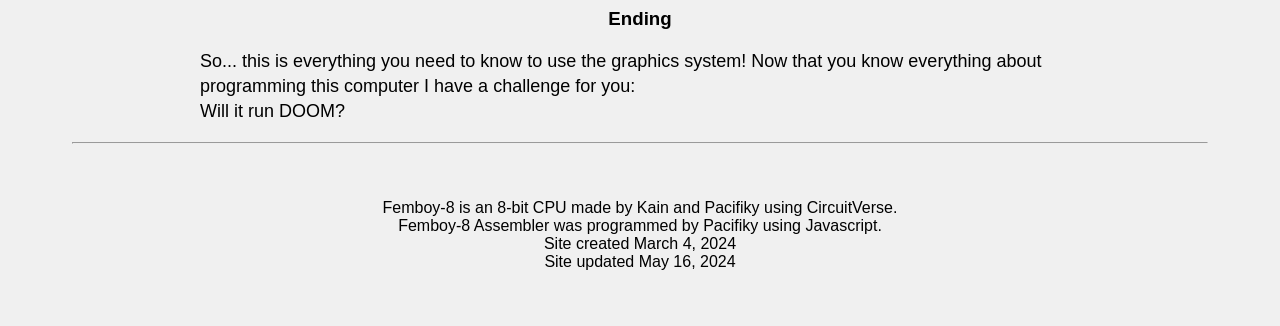
==== commit 0988acac: "Update index.html" ====
--- a/index.html
+++ b/index.html
@@ -216,12 +216,12 @@
       </tr>
       <tr>
         <td>04</td>
-        <td>CR Flag</td>
+        <td>Flag Register</td>
         <td>R</td>
       </tr>
       <tr>
         <td>05</td>
-        <td>ZERO Flag</td>
+        <td>Program Counter</td>
         <td>R</td>
       </tr>
       <tr>
@@ -233,6 +233,25 @@
         <td>07</td>
         <td>Multiplication Overflow</td>
         <td>R</td>
+      </tr>
+    </tbody>
+  </table>
+  <h2 id="flag">Flag register</h2>
+  <table>
+    <thead>
+      <tr>
+        <th>Bit</th>
+        <th>Name</th>
+      </tr>
+    </thead>
+    <tbody>
+      <tr>
+        <td>00</td>
+        <td>Carry Flag</td>
+      </tr>
+      <tr>
+        <td>01</td>
+        <td>Zero Flag</td>
       </tr>
     </tbody>
   </table>
@@ -638,4 +657,4 @@
   </footer>
   <script src="script.js"></script>
 </body>
-</html>+</html>
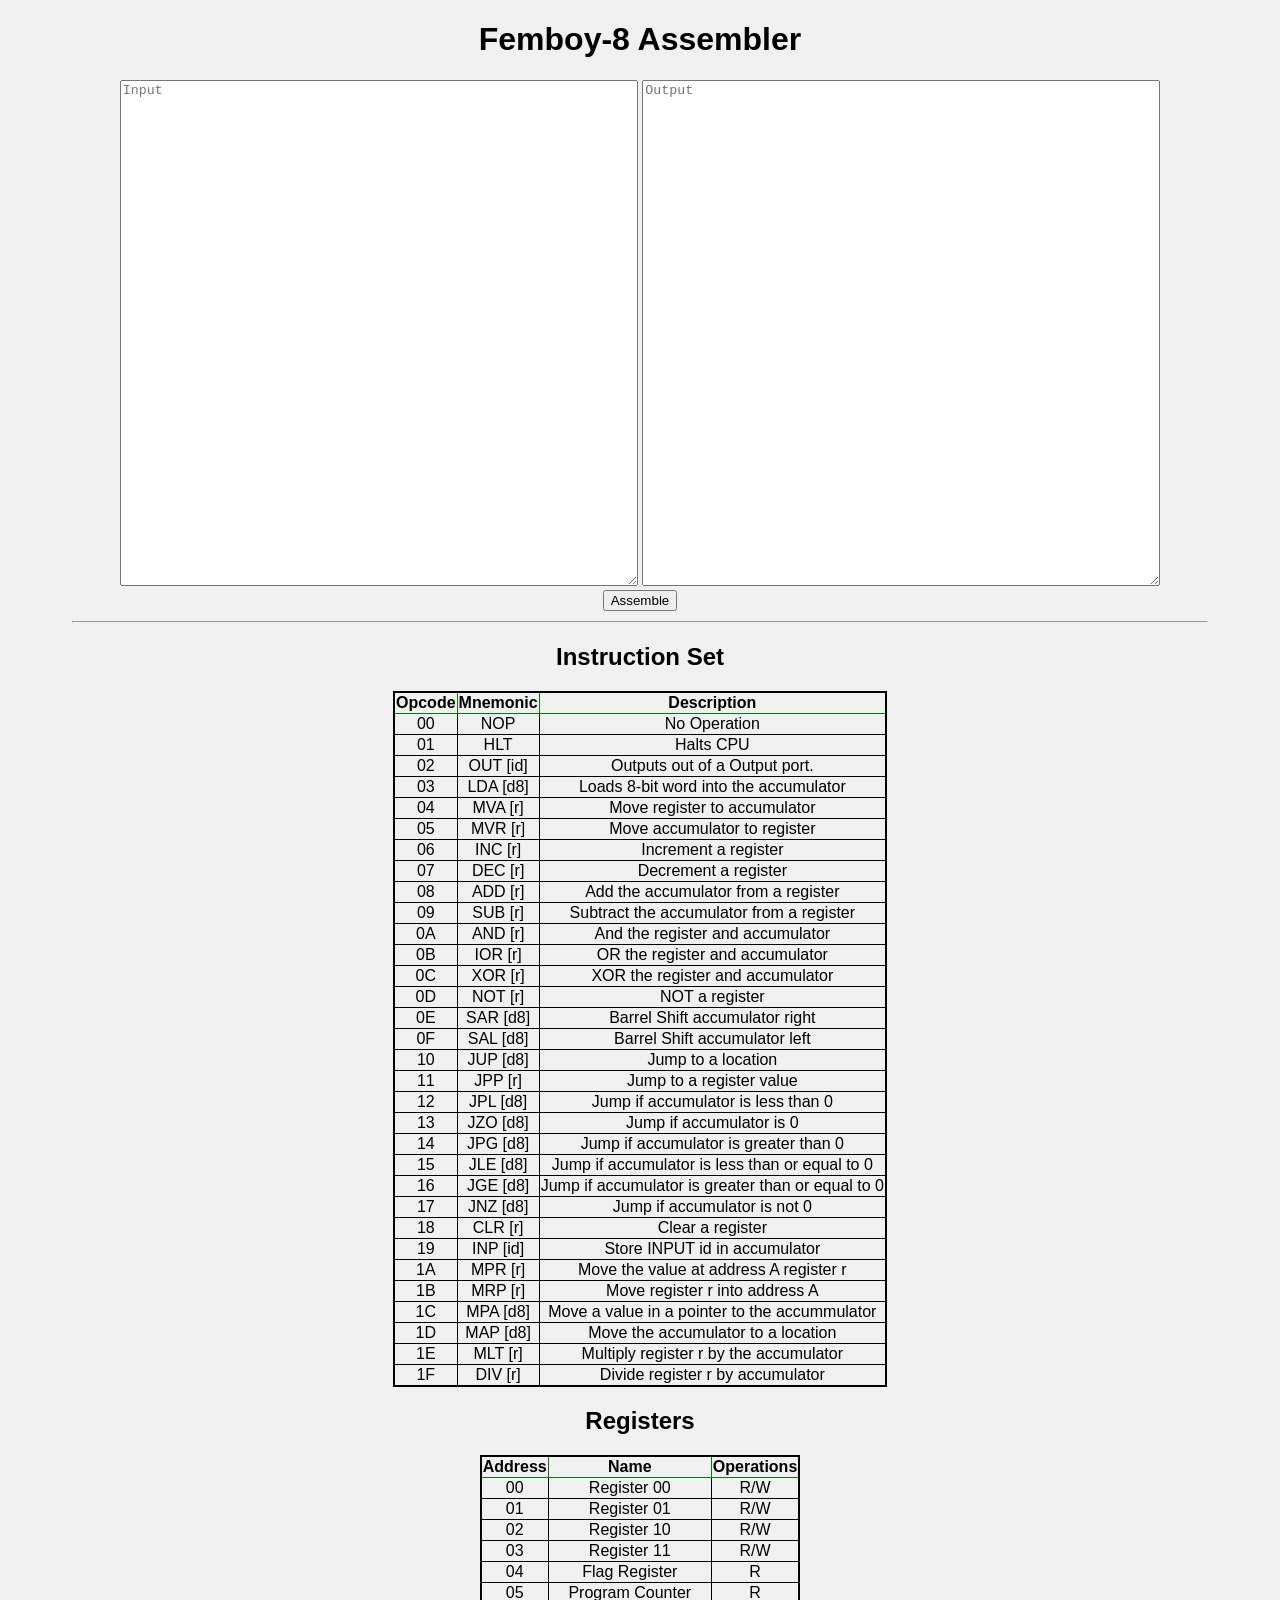
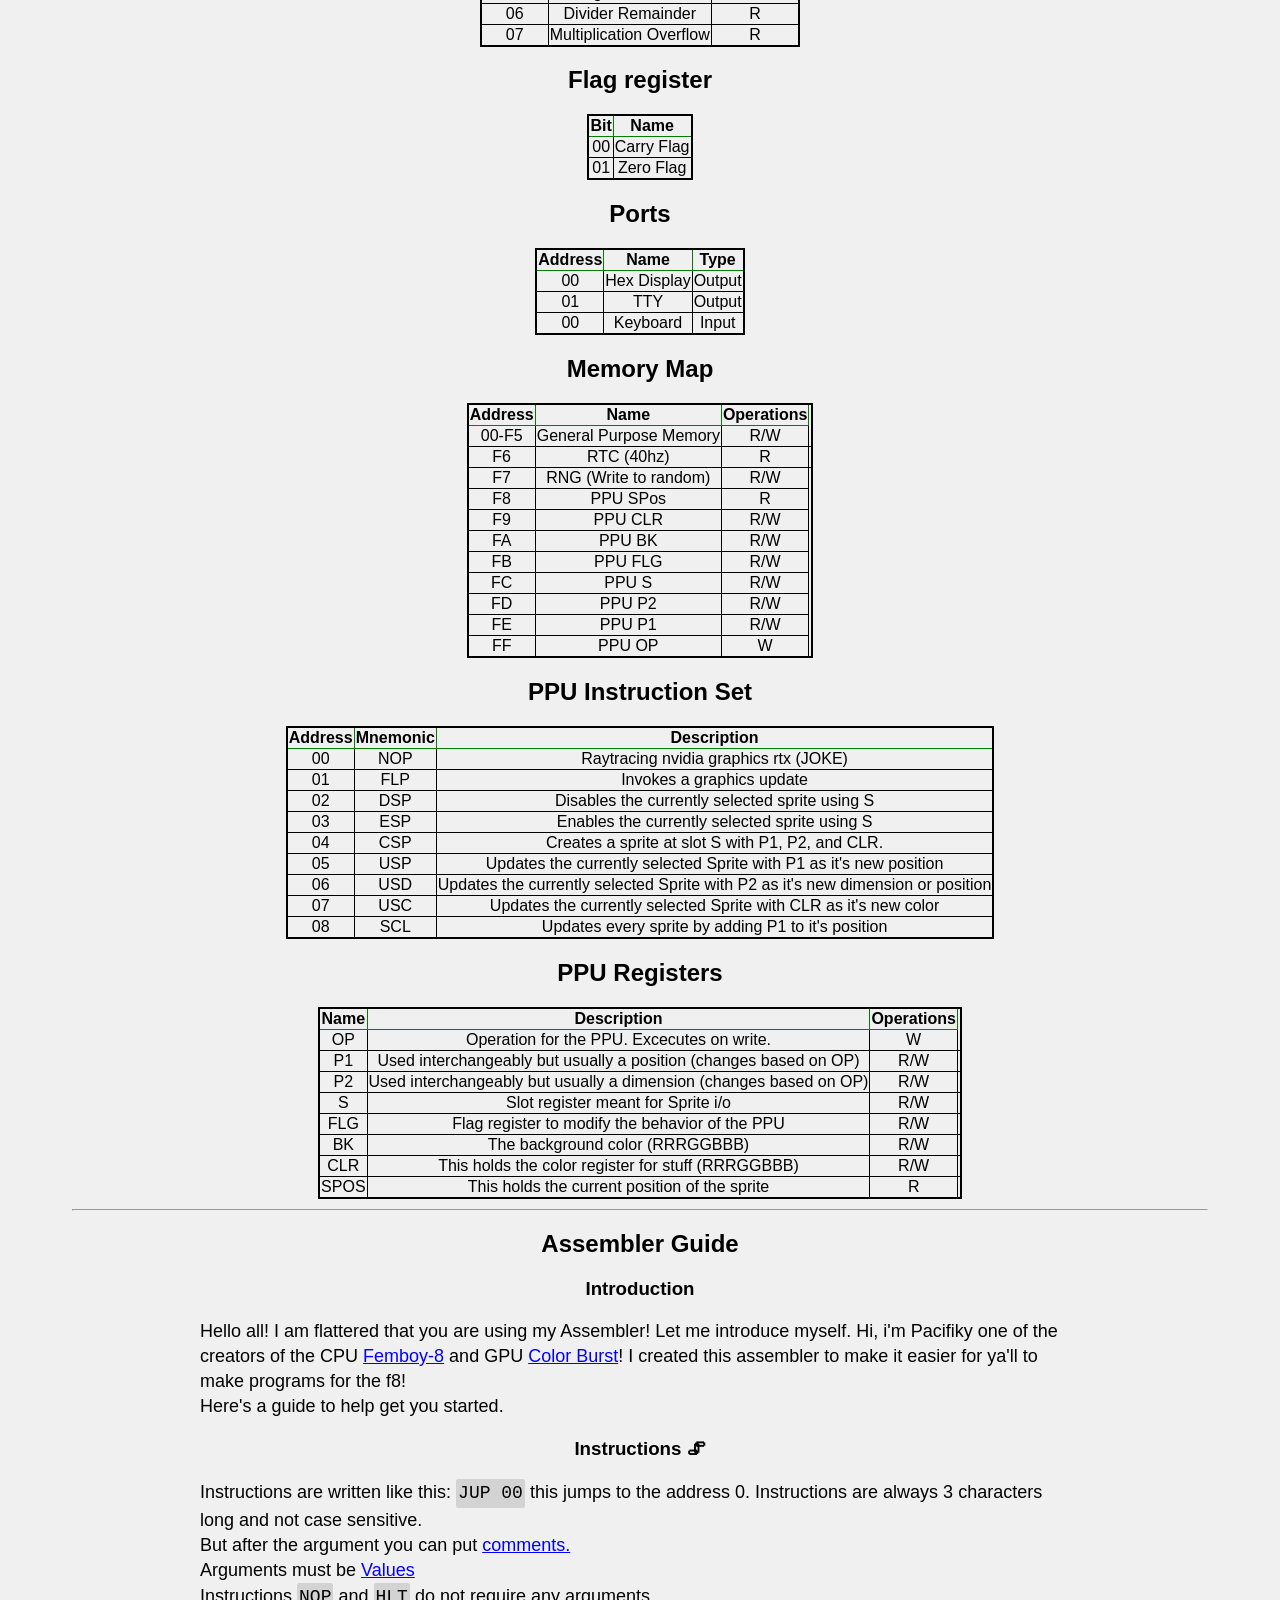
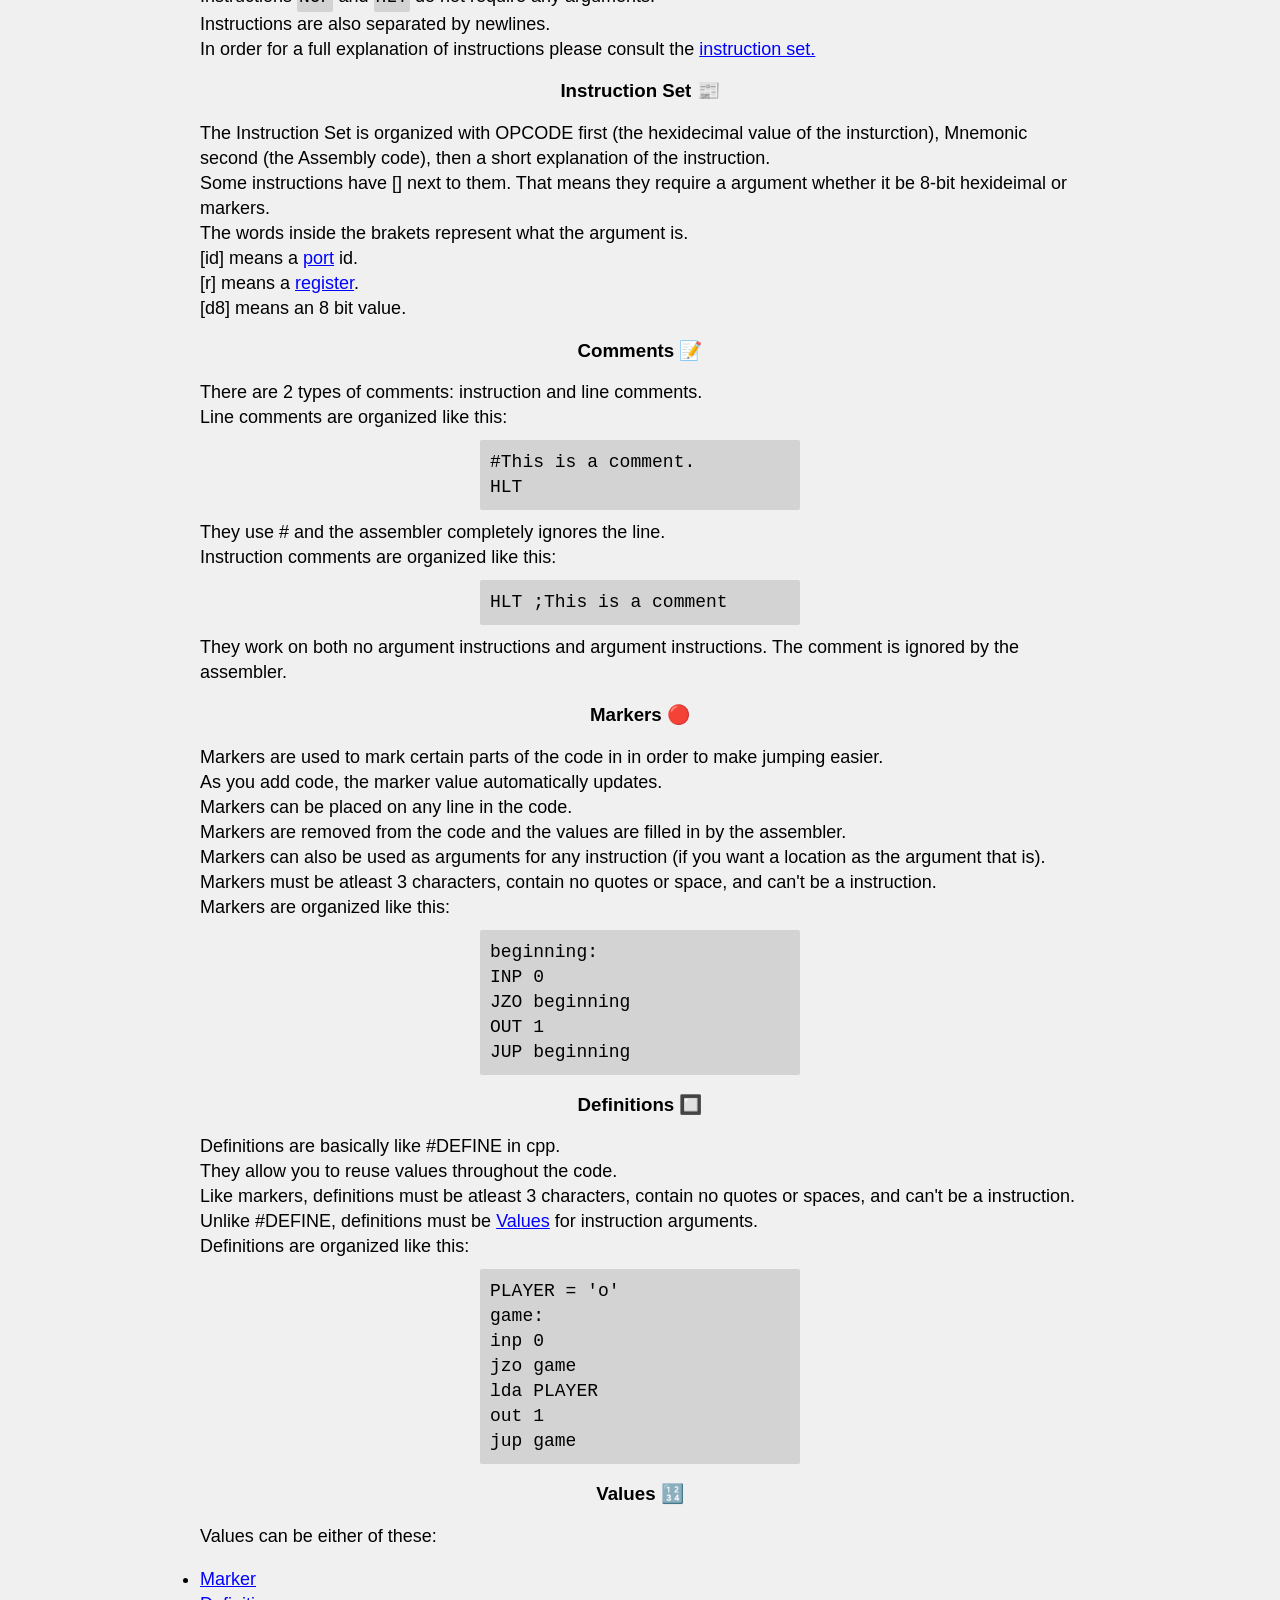
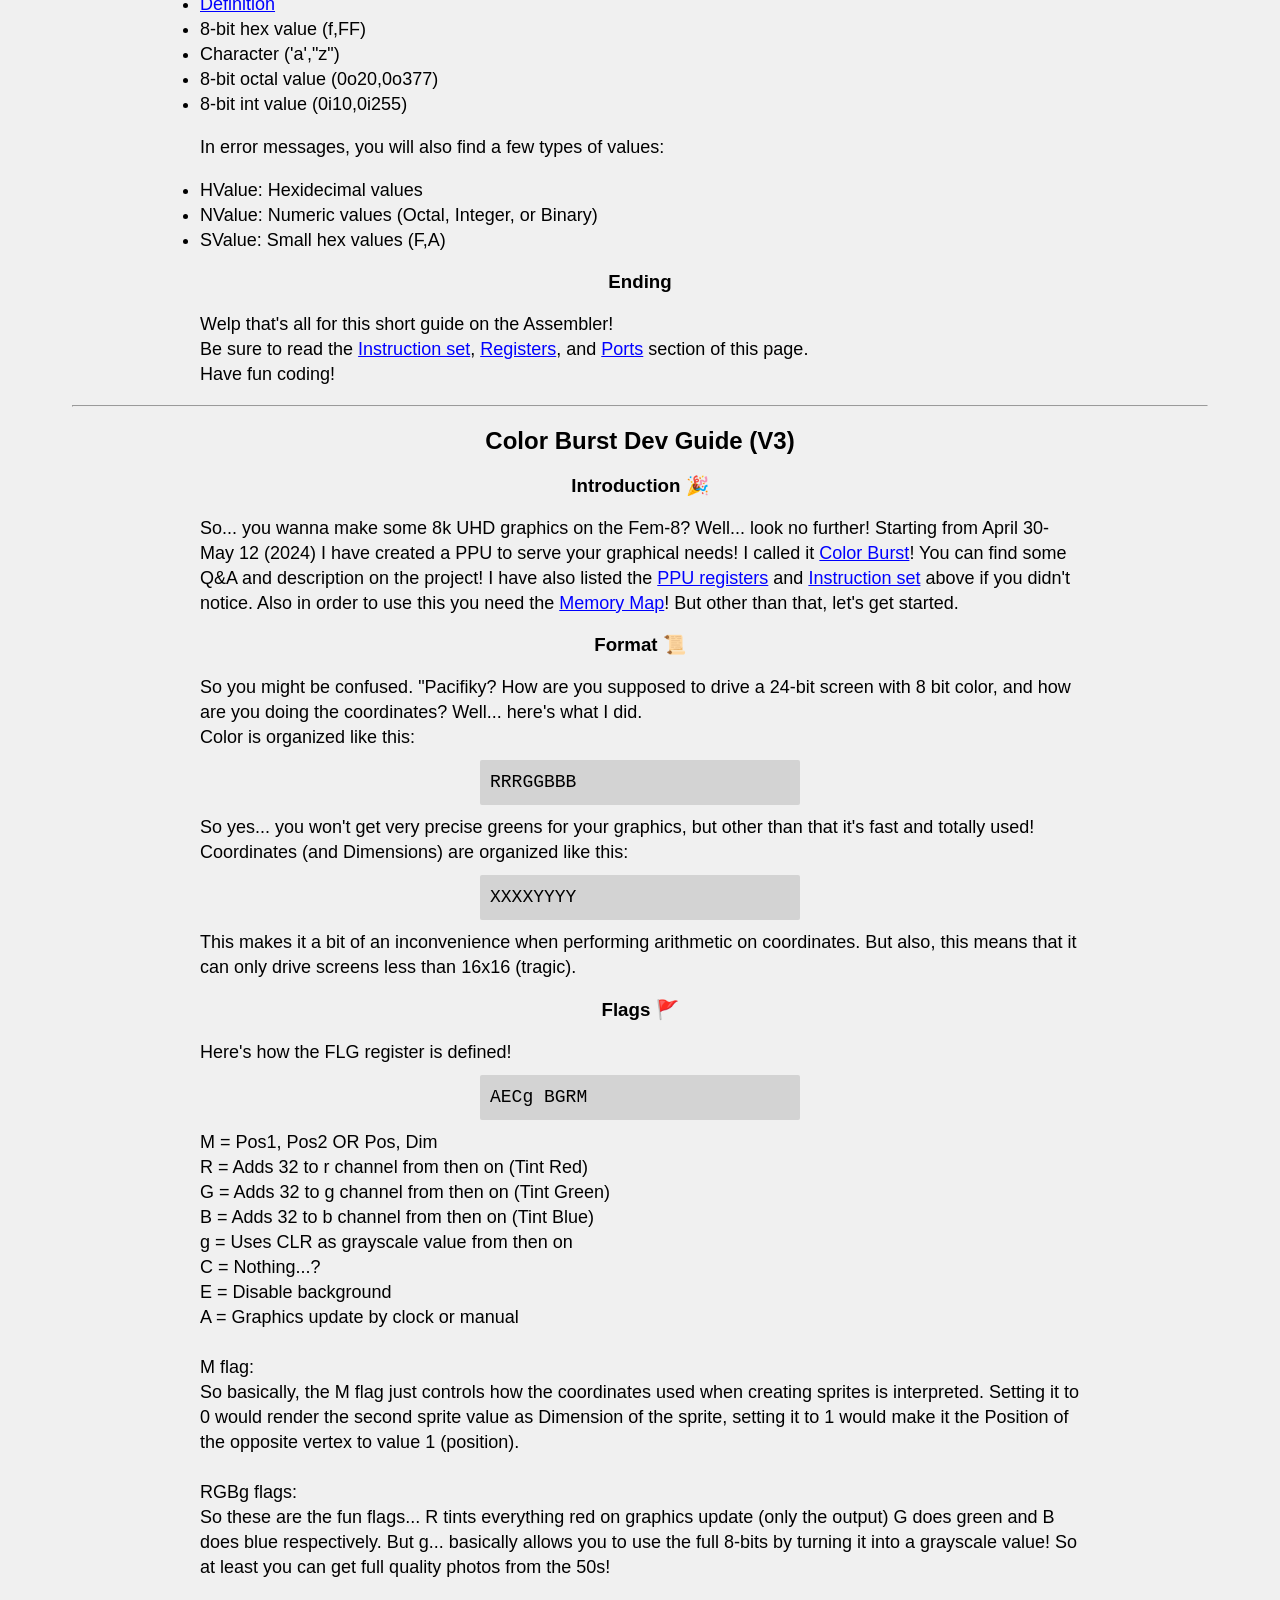
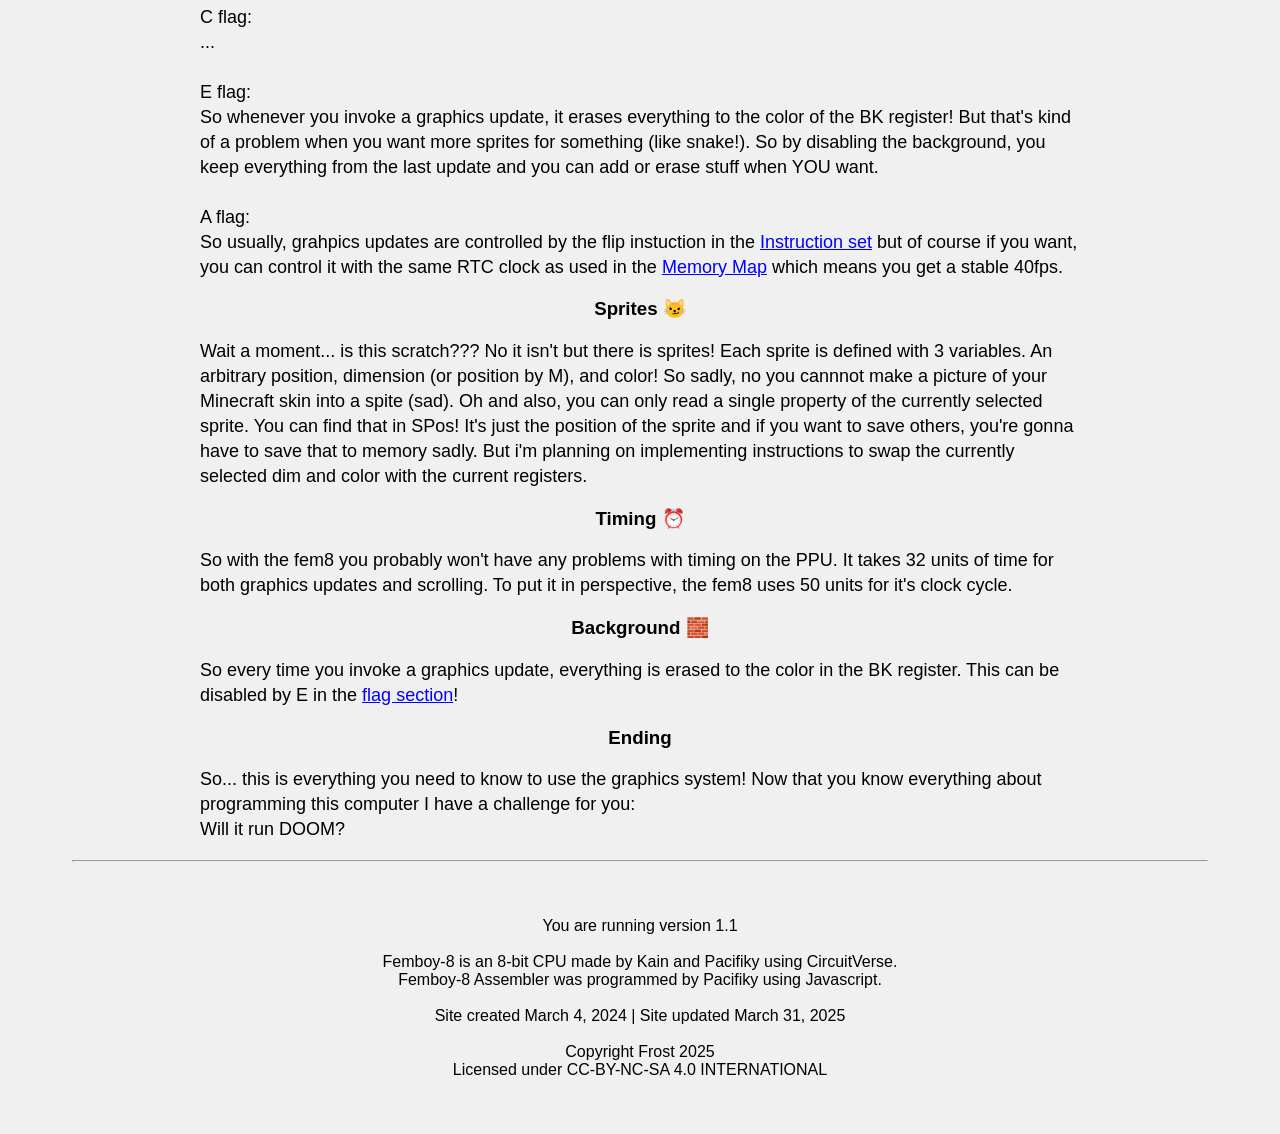
==== commit 26ed8eaa: "Micro update Updated main website, minified more, and uploaded urls" ====
--- a/index.html
+++ b/index.html
@@ -1,660 +1,714 @@
-<!DOCTYPE html>
-<html>
-<head>
-  <meta charset="utf-8">
-  <meta name="viewport" content="width=device-width">
-  <title>FEMBOY-8 Assembler</title>
-  <link href="style.css" rel="stylesheet" type="text/css" />
-</head>
-<body>
-  <h1 id="title">Femboy-8 Assembler</h1>
-  <textarea id="Input" placeholder="Input"></textarea>
-  <textarea id="Output" placeholder="Output"></textarea>
-  <button id="Trigger">Assemble</button>
-  <hr>
-  <h2 id="set">Instruction Set</h2>
-  <table>
-    <thead>
-      <tr>
-        <th>Opcode</th>
-        <th>Mnemonic</th>
-        <th>Description</th>
-      </tr>
-    </thead>
-    <tbody>
-      <tr>
-        <td>00</td>
-        <td>NOP</td>
-        <td>No Operation</td>
-      </tr>
-      <tr>
-        <td>01</td>
-        <td>HLT</td>
-        <td>Halts CPU</td>
-      </tr>
-      <tr>
-        <td>02</td>
-        <td>OUT [id]</td>
-        <td>Outputs out of a Output port.</td>
-      </tr>
-      <tr>
-        <td>03</td>
-        <td>LDA [d8]</td>
-        <td>Loads 8-bit word into the accumulator</td>
-      </tr>
-      <tr>
-        <td>04</td>
-        <td>MVA [r]</td>
-        <td>Move register to accumulator</td>
-      </tr>
-      <tr>
-        <td>05</td>
-        <td>MVR [r]</td>
-        <td>Move accumulator to register</td>
-      </tr>
-      <tr>
-        <td>06</td>
-        <td>INC [r]</td>
-        <td>Increment a register</td>
-      </tr>
-      <tr>
-        <td>07</td>
-        <td>DEC [r]</td>
-        <td>Decrement a register</td>
-      </tr>
-      <tr>
-        <td>08</td>
-        <td>ADD [r]</td>
-        <td>Add the accumulator from a register</td>
-      </tr>
-      <tr>
-        <td>09</td>
-        <td>SUB [r]</td>
-        <td>Subtract the accumulator from a register</td>
-      </tr>
-      <tr>
-        <td>0A</td>
-        <td>AND [r]</td>
-        <td>And the register and accumulator</td>
-      </tr>
-      <tr>
-        <td>0B</td>
-        <td>IOR [r]</td>
-        <td>OR the register and accumulator</td>
-      </tr>
-      <tr>
-        <td>0C</td>
-        <td>XOR [r]</td>
-        <td>XOR the register and accumulator</td>
-      </tr>
-      <tr>
-        <td>0D</td>
-        <td>NOT [r]</td>
-        <td>NOT a register</td>
-      </tr>
-      <tr>
-        <td>0E</td>
-        <td>SAR [d8]</td>
-        <td>Barrel Shift accumulator right</td>
-      </tr>
-      <tr>
-        <td>0F</td>
-        <td>SAL [d8]</td>
-        <td>Barrel Shift accumulator left</td>
-      </tr>
-      <tr>
-        <td>10</td>
-        <td>JUP [d8]</td>
-        <td>Jump to a location</td>
-      </tr>
-      <tr>
-        <td>11</td>
-        <td>JPP [r]</td>
-        <td>Jump to a register value</td>
-      </tr>
-      <tr>
-        <td>12</td>
-        <td>JPL [d8]</td>
-        <td>Jump if accumulator is less than 0</td>
-      </tr>
-      <tr>
-        <td>13</td>
-        <td>JZO [d8]</td>
-        <td>Jump if accumulator is 0</td>
-      </tr>
-      <tr>
-        <td>14</td>
-        <td>JPG [d8]</td>
-        <td>Jump if accumulator is greater than 0</td>
-      </tr>
-      <tr>
-        <td>15</td>
-        <td>JLE [d8]</td>
-        <td>Jump if accumulator is less than or equal to 0</td>
-      </tr>
-      <tr>
-        <td>16</td>
-        <td>JGE [d8]</td>
-        <td>Jump if accumulator is greater than or equal to 0</td>
-      </tr>
-      <tr>
-        <td>17</td>
-        <td>JNZ [d8]</td>
-        <td>Jump if accumulator is not 0</td>
-      </tr>
-      <tr>
-        <td>18</td>
-        <td>CLR [r]</td>
-        <td>Clear a register</td>
-      </tr>
-      <tr>
-        <td>19</td>
-        <td>INP [id]</td>
-        <td>Store INPUT id in accumulator</td>
-      </tr>
-      <tr>
-        <td>1A</td>
-        <td>MPR [r]</td>
-        <td>Move the value at address A register r</td>
-      </tr>
-      <tr>
-        <td>1B</td>
-        <td>MRP [r]</td>
-        <td>Move register r into address A</td>
-      </tr>
-      <tr>
-        <td>1C</td>
-        <td>MPA [d8]</td>
-        <td>Move a value in a pointer to the accummulator</td>
-      </tr>
-      <tr>
-        <td>1D</td>
-        <td>MAP [d8]</td>
-        <td>Move the accumulator to a location</td>
-      </tr>
-      <tr>
-        <td>1E</td>
-        <td>MLT [r]</td>
-        <td>Multiply register r by the accumulator</td>
-      </tr>
-      <tr>
-        <td>1F</td>
-        <td>DIV [r]</td>
-        <td>Divide register r by accumulator</td>
-      </tr>
-    </tbody>
-  </table>
-  <h2 id="register">Registers</h2>
-  <table>
-    <thead>
-      <tr>
-        <th>Address</th>
-        <th>Name</th>
-        <th>Operations</th>
-      </tr>
-    </thead>
-    <tbody>
-      <tr>
-        <td>00</td>
-        <td>Register 00</td>
-        <td>R/W</td>
-      </tr>
-      <tr>
-        <td>01</td>
-        <td>Register 01</td>
-        <td>R/W</td>
-      </tr>
-      <tr>
-        <td>02</td>
-        <td>Register 10</td>
-        <td>R/W</td>
-      </tr>
-      <tr>
-        <td>03</td>
-        <td>Register 11</td>
-        <td>R/W</td>
-      </tr>
-      <tr>
-        <td>04</td>
-        <td>Flag Register</td>
-        <td>R</td>
-      </tr>
-      <tr>
-        <td>05</td>
-        <td>Program Counter</td>
-        <td>R</td>
-      </tr>
-      <tr>
-        <td>06</td>
-        <td>Divider Remainder</td>
-        <td>R</td>
-      </tr>
-      <tr>
-        <td>07</td>
-        <td>Multiplication Overflow</td>
-        <td>R</td>
-      </tr>
-    </tbody>
-  </table>
-  <h2 id="flag">Flag register</h2>
-  <table>
-    <thead>
-      <tr>
-        <th>Bit</th>
-        <th>Name</th>
-      </tr>
-    </thead>
-    <tbody>
-      <tr>
-        <td>00</td>
-        <td>Carry Flag</td>
-      </tr>
-      <tr>
-        <td>01</td>
-        <td>Zero Flag</td>
-      </tr>
-    </tbody>
-  </table>
-  <h2 id="port">Ports</h2>
-  <table>
-    <thead>
-      <tr>
-        <th>Address</th>
-        <th>Name</th>
-        <th>Type</th>
-      </tr>
-    </thead>
-    <tbody>
-      <tr>
-        <td>00</td>
-        <td>Hex Display</td>
-        <td>Output</td>
-      </tr>
-      <tr>
-        <td>01</td>
-        <td>TTY</td>
-        <td>Output</td>
-      </tr>
-      <tr>
-        <td>00</td>
-        <td>Keyboard</td>
-        <td>Input</td>
-      </tr>
-    </tbody>
-  </table>
-  <h2 id="mm">Memory Map</h2>
-  <table>
-    <thead>
-      <tr>
-        <th>Address</th>
-        <th>Name</th>
-        <th>Operations</th>
-      </tr>
-    </thead>
-    <tbody>
-      <tr>
-        <td>00-F5</td>
-        <td>General Purpose Memory</td>
-        <td>R/W</td>
-      </tr>
-      <tr>
-        <td>F6</td>
-        <td>RTC (40hz)</td>
-        <td>R<td>
-      </tr>
-      <tr>
-        <td>F7</td>
-        <td>RNG (Write to random)</td>
-        <td>R/W</td>
-      </tr>
-      <tr>
-        <td>F8</td>
-        <td>PPU SPos</td>
-        <td>R</td>
-      </tr>
-      <tr>
-        <td>F9</td>
-        <td>PPU CLR</td>
-        <td>R/W</td>
-      </tr>
-      <tr>
-        <td>FA</td>
-        <td>PPU BK</td>
-        <td>R/W</td>
-      </tr>
-      <tr>
-        <td>FB</td>
-        <td>PPU FLG</td>
-        <td>R/W</td>
-      </tr>
-      <tr>
-        <td>FC</td>
-        <td>PPU S</td>
-        <td>R/W</td>
-      </tr>
-      <tr>
-        <td>FD</td>
-        <td>PPU P2</td>
-        <td>R/W</td>
-      </tr>
-      <tr>
-        <td>FE</td>
-        <td>PPU P1</td>
-        <td>R/W</td>
-      </tr>
-      <tr>
-        <td>FF</td>
-        <td>PPU OP</td>
-        <td>W</td>
-      </tr>
-    </tbody>
-  </table>
-  <h2 id="pins">PPU Instruction Set</h2>
-  <table>
-    <thead>
-      <tr>
-        <th>Address</th>
-        <th>Mnemonic</th>
-        <th>Description</th>
-      </tr>
-    </thead>
-    <tbody>
-      <tr>
-        <td>00</td>
-        <td>NOP</td>
-        <td>Raytracing nvidia graphics rtx (JOKE)</td>
-      </tr>
-      <tr>
-        <td>01</td>
-        <td>FLP</td>
-        <td>Invokes a graphics update</td>
-      </tr>
-      <tr>
-        <td>02</td>
-        <td>DSP</td>
-        <td>Disables the currently selected sprite using S</td>
-      </tr>
-      <tr>
-        <td>03</td>
-        <td>ESP</td>
-        <td>Enables the currently selected sprite using S</td>
-      </tr>
-      <tr>
-        <td>04</td>
-        <td>CSP</td>
-        <td>Creates a sprite at slot S with P1, P2, and CLR.</td>
-      </tr>
-      <tr>
-        <td>05</td>
-        <td>USP</td>
-        <td>Updates the currently selected Sprite with P1 as it's new position</td>
-      </tr>
-      <tr>
-        <td>06</td>
-        <td>USD</td>
-        <td>Updates the currently selected Sprite with P2 as it's new dimension or position</td>
-      </tr>
-      <tr>
-        <td>07</td>
-        <td>USC</td>
-        <td>Updates the currently selected Sprite with CLR as it's new color</td>
-      </tr>
-      <tr>
-        <td>08</td>
-        <td>SCL</td>
-        <td>Updates every sprite by adding P1 to it's position</td>
-      </tr>
-    </tbody>
-  </table>
-  <h2 id="preg">PPU Registers</h2>
-  <table>
-    <thead>
-      <tr>
-        <th>Name</th>
-        <th>Description</th>
-        <th>Operations</th>
-      </tr>
-    </thead>
-    <tbody>
-      <tr>
-        <td>OP</td>
-        <td>Operation for the PPU. Excecutes on write.</td>
-        <td>W</td>
-      </tr>
-      <tr>
-        <td>P1</td>
-        <td>Used interchangeably but usually a position (changes based on OP)</td>
-        <td>R/W<td>
-      </tr>
-      <tr>
-        <td>P2</td>
-        <td>Used interchangeably but usually a dimension (changes based on OP)</td>
-        <td>R/W<td>
-      </tr>
-      <tr>
-        <td>S</td>
-        <td>Slot register meant for Sprite i/o</td>
-        <td>R/W<td>
-      </tr>
-      <tr>
-        <td>FLG</td>
-        <td>Flag register to modify the behavior of the PPU</td>
-        <td>R/W<td>
-      </tr>
-      <tr>
-        <td>BK</td>
-        <td>The background color (RRRGGBBB)</td>
-        <td>R/W<td>
-      </tr>
-      <tr>
-        <td>CLR</td>
-        <td>This holds the color register for stuff (RRRGGBBB)</td>
-        <td>R/W<td>
-      </tr>
-      <tr>
-        <td>SPOS</td>
-        <td>This holds the current position of the sprite</td>
-        <td>R<td>
-      </tr>
-    </tbody>
-  </table>
-  <hr>
-  <h2 id="guide">Assembler Guide</h2>
-  <h3 id="introduction">Introduction</h3>
-  <p>Hello all! I am flattered that you are using my Assembler! Let me introduce myself. Hi, i'm Pacifiky one of the creators of the CPU 
-    <a href="https://circuitverse.org/simulator/femboy-8">Femboy-8</a> and GPU <a href="https://circuitverse.org/simulator/cb-ppu">Color Burst</a>!
-    I created this assembler to make it easier for ya'll to make programs for the f8!
-    <br/>
-    Here's a guide to help get you started.
-  </p>
-  <h3 id="instructions">Instructions 🖇</h3>
-  <p>
-    Instructions are written like this: 
-    <code>JUP 00</code> this jumps to the adress 0.
-    The instruction will always be 3 letters long and the argument can be either a <a href="#">marker</a> or a 8 bit hex value. But after the argument you can put <a href="#comments">comments.</a>
-    <br/>
-    Instructions <code>NOP</code> and <code>HLT</code> do not require any arguments.
-    <br/>
-    Instructions are also separated by newlines.
-    <br/>
-    In order for a full explanation of instructions please consult the <a href="#set">instruction set.</a>
-  </p>
-  <h3 id="inset">Instruction Set 📰</h3>
-  <p>
-    The Instruction Set is organized with OPCODE first (the hexidecimal value of the insturction), Mnemonic second (the Assembly code), then a short explanation of the instruction.
-    <br/>
-    Some instructions have [] next to them. That means they require a argument whether it be 8-bit hexideimal or markers.
-    <br/>
-    The words inside the brakets represent what the argument is.
-    <br/>
-    [id] means a <a href="#port">port</a> id.
-    <br/>
-    [r] means a <a href="#register">register</a>.
-    <br/>
-    [d8] means an 8 bit hexidecimal value.
-  </p>
-  <h3 id="comments">Comments 📝</h3>
-  <p>
-    There are 2 types of comments: instruction and line comments.
-    <br/>
-    Line comments are organized like this:
-    <br/>
-    <code class="block">
-      #This is a comment.
-      <br/>
-      HLT
-    </code>
-    They use # and the assembler completely ignores the line.
-    <br/>
-    Instruction comments are organized like this:
-    <code class="block">
-      HLT ;This is a comment
-    </code>
-    They work on both no argument instructions and argument instructions. The comment is ignored by the assembler.
-  </p>
-  <h3 id="markers">Markers 🔴</h3>
-  <p>
-    Markers are used to mark certain parts of the code in in order to make jumping easier.
-    <br/>
-    As you add code, the marker value automatically updates.
-    <br/>
-    Markers cannot contain spaces and can be placed on any line in the code.
-    <br/>
-    Markers are removed from the code and the values are filled in by the assembler.
-    <br/>
-    Markers can also be used as arguments for any instruction (if you want a location as the argument that is).
-    <br/>
-    Markers are organized like this:
-    <code class="block">
-      beginning:
-      <br/>
-      INP 00
-      <br/>
-      JZO beginning
-      <br/>
-      OUT 01
-      <br/>
-      JUP beginning
-    </code>
-  </p>
-  <h3 id="assembly">Assembly 🖥</h3>
-  <p>
-    The code is entered into the INPUT textarea to the left and output is assembled on the right OUTPUT textarea.
-    <br/>
-    In order to assemble your code press the "assemble" button at the bottom.
-  </p>
-  <h3 id="end">Ending</h3>
-  <p>
-    Welp that's all for this short guide on the Assembler!
-    <br/>
-    Be sure to read the <a href="#set">Instruction set</a>, <a href="#register">Registers</a>, and <a href="#port">Ports</a> section of this page.
-    <br/>
-    Have fun coding!
-  </p>
-  <hr/>
-  <h2 id="cbguide">Color Burst Dev Guide (V3)</h2>
-  <h3 id="cbintro">Introduction 🎉</h3>
-  <p>
-    So... you wanna make some 8k UHD graphics on the Fem-8? Well... look no further! Starting from April 30-May 12 
-    I have created a PPU to serve your graphical needs! I called it <a href="https://circuitverse.org/simulator/cb-ppu">Color Burst</a>!
-    You can find some Q&A and description on the project! I have also listed the <a href="#preg">PPU registers</a> and <a href="#pins">Instruction set</a> above if you didn't notice. Also in order to use this you need the <a href="#mm">Memory Map</a>! But other than that, let's get started.
-  </p>
-  <h3 id="form">Format 📜</h3>
-  <p>
-    So you might be confused. "Pacifiky? How are you supposed to drive a 24-bit screen with 8 bit color, and how are you doing the coordinates?
-    Well... here's what I did.
-    <br/>
-    Color is organized like this:
-    <code class="block">RRRGGBBB</code>
-    So yes... you won't get very precise greens for your graphics, but other than that it's fast and totally used!
-    <br/>
-    Coordinates (and Dimensions) are organized like this:
-    <code class="block">XXXXYYYY</code>
-    This makes it a bit of an inconvenience when performing arithmetic
-    on coordinates. But also, this means that it can only drive screens less than 16x16 (tragic).
-  </p>
-  <h3 id="flg">Flags 🚩</h3>
-  <p>
-    Here's how the FLG register is defined!
-    <code class="block">AECg BGRM</code>
-    M = Pos1, Pos2 OR Pos, Dim
-    <br/>
-    R = Adds 32 to r channel from then on (Tint Red)
-    <br/>
-    G = Adds 32 to g channel from then on (Tint Green)
-    <br/>
-    B = Adds 32 to b channel from then on (Tint Blue)
-    <br/>
-    g = Uses CLR as grayscale value from then on
-    <br/>
-    C = Nothing...?
-    <br/>
-    E = Disable background
-    <br/>
-    A = Graphics update by clock or manual
-    <br/>
-    <br/>
-    M flag:
-    <br/>
-    So basically, the M flag just controls how the coordinates used when creating sprites is interpreted.
-    Setting it to 0 would render the second sprite value as Dimension of the sprite, setting it to 1 would make it the Position of the opposite vertex to value 1 (position).
-    <br/>
-    <br/>
-    RGBg flags:
-    <br/>
-    So these are the fun flags... R tints everything red on graphics update (only the output) G does green and B does blue respectively.
-    But g... basically allows you to use the full 8-bits by turning it into a grayscale value! So at least you can get full quality photos from the 50s! 
-    <br/>
-    <br/>
-    C flag:
-    <br/>
-    ...
-    <br/>
-    <br/>
-    E flag:
-    <br/>
-    So whenever you invoke a graphics update, it erases everything to the color of the BK register!
-    But that's kind of a problem when you want more sprites for something (like snake!). So by disabling
-    the background, you keep everything from the last update and you can add or erase stuff when YOU want.
-    <br/>
-    <br/>
-    A flag:
-    <br/>
-    So usually, grahpics updates are controlled by the flip instuction in the <a href="#pins">Instruction set</a> but of course if you want,
-    you can control it with the same RTC clock as used in the <a href="#mm">Memory Map</a> which means you get a stable 40fps. 
-  </p>
-  <h3 id="spr">Sprites 😼</h3>
-  <p>
-    Wait a moment... is this scratch??? No it isn't but there is sprites!
-    Each sprite is defined with 3 variables. An arbitrary position, dimension (or position by M), and color!
-    So sadly, no you cannnot make a picture of your Minecraft skin into a spite (sad).
-    Oh and also, you can only read a single property of the currently selected sprite. You can find that
-    in SPos! It's just the position of the sprite and if you want to save others, you're gonna have to save that to
-    memory sadly. But i'm planning on implementing instructions to swap the currently selected dim and color with the current registers.
-  </p>
-  <h3 id="tim">Timing ⏰</h3>
-  <p>
-    So with the fem8 you probably won't have any problems with timing on the PPU. It takes 32 units of time for both graphics updates and scrolling. 
-    To put it in perspective, the fem8 uses 50 units for it's clock cycle.
-  </p>
-  <h3 id="bk">Background 🧱</h3>
-  <p>
-    So every time you invoke a graphics update, everything is erased to the color in the BK register. This can be disabled by E in the <a href="#flg">flag section</a>!
-  </p>
-  <h3 id="pend">Ending</h3>
-  <p>
-    So... this is everything you need to know to use the graphics system! Now that you know everything about programming this computer I have a challenge for you:
-    <br/>
-    Will it run DOOM?
-  </p>
-  <hr/>
-  <footer>
-    Femboy-8 is an 8-bit CPU made by Kain and Pacifiky using CircuitVerse.<br/>Femboy-8 Assembler was programmed by Pacifiky using Javascript.
-    <br/>
-    Site created March 4, 2024
-    <br/>
-    Site updated May 16, 2024
-  </footer>
-  <script src="script.js"></script>
-</body>
-</html>
+<!DOCTYPE html>
+<html>
+<head>
+  <meta charset="utf-8">
+  <meta name="viewport" content="width=device-width">
+  <title>FEMBOY-8 Assembler</title>
+  <link href="style.css" rel="stylesheet" type="text/css" />
+</head>
+<body>
+  <h1 id="title">Femboy-8 Assembler</h1>
+  <textarea id="Input" placeholder="Input"></textarea>
+  <textarea id="Output" placeholder="Output"></textarea>
+  <button id="Trigger">Assemble</button>
+  <hr>
+  <h2 id="set">Instruction Set</h2>
+  <table>
+    <thead>
+      <tr>
+        <th>Opcode</th>
+        <th>Mnemonic</th>
+        <th>Description</th>
+      </tr>
+    </thead>
+    <tbody>
+      <tr>
+        <td>00</td>
+        <td>NOP</td>
+        <td>No Operation</td>
+      </tr>
+      <tr>
+        <td>01</td>
+        <td>HLT</td>
+        <td>Halts CPU</td>
+      </tr>
+      <tr>
+        <td>02</td>
+        <td>OUT [id]</td>
+        <td>Outputs out of a Output port.</td>
+      </tr>
+      <tr>
+        <td>03</td>
+        <td>LDA [d8]</td>
+        <td>Loads 8-bit word into the accumulator</td>
+      </tr>
+      <tr>
+        <td>04</td>
+        <td>MVA [r]</td>
+        <td>Move register to accumulator</td>
+      </tr>
+      <tr>
+        <td>05</td>
+        <td>MVR [r]</td>
+        <td>Move accumulator to register</td>
+      </tr>
+      <tr>
+        <td>06</td>
+        <td>INC [r]</td>
+        <td>Increment a register</td>
+      </tr>
+      <tr>
+        <td>07</td>
+        <td>DEC [r]</td>
+        <td>Decrement a register</td>
+      </tr>
+      <tr>
+        <td>08</td>
+        <td>ADD [r]</td>
+        <td>Add the accumulator from a register</td>
+      </tr>
+      <tr>
+        <td>09</td>
+        <td>SUB [r]</td>
+        <td>Subtract the accumulator from a register</td>
+      </tr>
+      <tr>
+        <td>0A</td>
+        <td>AND [r]</td>
+        <td>And the register and accumulator</td>
+      </tr>
+      <tr>
+        <td>0B</td>
+        <td>IOR [r]</td>
+        <td>OR the register and accumulator</td>
+      </tr>
+      <tr>
+        <td>0C</td>
+        <td>XOR [r]</td>
+        <td>XOR the register and accumulator</td>
+      </tr>
+      <tr>
+        <td>0D</td>
+        <td>NOT [r]</td>
+        <td>NOT a register</td>
+      </tr>
+      <tr>
+        <td>0E</td>
+        <td>SAR [d8]</td>
+        <td>Barrel Shift accumulator right</td>
+      </tr>
+      <tr>
+        <td>0F</td>
+        <td>SAL [d8]</td>
+        <td>Barrel Shift accumulator left</td>
+      </tr>
+      <tr>
+        <td>10</td>
+        <td>JUP [d8]</td>
+        <td>Jump to a location</td>
+      </tr>
+      <tr>
+        <td>11</td>
+        <td>JPP [r]</td>
+        <td>Jump to a register value</td>
+      </tr>
+      <tr>
+        <td>12</td>
+        <td>JPL [d8]</td>
+        <td>Jump if accumulator is less than 0</td>
+      </tr>
+      <tr>
+        <td>13</td>
+        <td>JZO [d8]</td>
+        <td>Jump if accumulator is 0</td>
+      </tr>
+      <tr>
+        <td>14</td>
+        <td>JPG [d8]</td>
+        <td>Jump if accumulator is greater than 0</td>
+      </tr>
+      <tr>
+        <td>15</td>
+        <td>JLE [d8]</td>
+        <td>Jump if accumulator is less than or equal to 0</td>
+      </tr>
+      <tr>
+        <td>16</td>
+        <td>JGE [d8]</td>
+        <td>Jump if accumulator is greater than or equal to 0</td>
+      </tr>
+      <tr>
+        <td>17</td>
+        <td>JNZ [d8]</td>
+        <td>Jump if accumulator is not 0</td>
+      </tr>
+      <tr>
+        <td>18</td>
+        <td>CLR [r]</td>
+        <td>Clear a register</td>
+      </tr>
+      <tr>
+        <td>19</td>
+        <td>INP [id]</td>
+        <td>Store INPUT id in accumulator</td>
+      </tr>
+      <tr>
+        <td>1A</td>
+        <td>MPR [r]</td>
+        <td>Move the value at address A register r</td>
+      </tr>
+      <tr>
+        <td>1B</td>
+        <td>MRP [r]</td>
+        <td>Move register r into address A</td>
+      </tr>
+      <tr>
+        <td>1C</td>
+        <td>MPA [d8]</td>
+        <td>Move a value in a pointer to the accummulator</td>
+      </tr>
+      <tr>
+        <td>1D</td>
+        <td>MAP [d8]</td>
+        <td>Move the accumulator to a location</td>
+      </tr>
+      <tr>
+        <td>1E</td>
+        <td>MLT [r]</td>
+        <td>Multiply register r by the accumulator</td>
+      </tr>
+      <tr>
+        <td>1F</td>
+        <td>DIV [r]</td>
+        <td>Divide register r by accumulator</td>
+      </tr>
+    </tbody>
+  </table>
+  <h2 id="register">Registers</h2>
+  <table>
+    <thead>
+      <tr>
+        <th>Address</th>
+        <th>Name</th>
+        <th>Operations</th>
+      </tr>
+    </thead>
+    <tbody>
+      <tr>
+        <td>00</td>
+        <td>Register 00</td>
+        <td>R/W</td>
+      </tr>
+      <tr>
+        <td>01</td>
+        <td>Register 01</td>
+        <td>R/W</td>
+      </tr>
+      <tr>
+        <td>02</td>
+        <td>Register 10</td>
+        <td>R/W</td>
+      </tr>
+      <tr>
+        <td>03</td>
+        <td>Register 11</td>
+        <td>R/W</td>
+      </tr>
+      <tr>
+        <td>04</td>
+        <td>Flag Register</td>
+        <td>R</td>
+      </tr>
+      <tr>
+        <td>05</td>
+        <td>Program Counter</td>
+        <td>R</td>
+      </tr>
+      <tr>
+        <td>06</td>
+        <td>Divider Remainder</td>
+        <td>R</td>
+      </tr>
+      <tr>
+        <td>07</td>
+        <td>Multiplication Overflow</td>
+        <td>R</td>
+      </tr>
+    </tbody>
+  </table>
+  <h2 id="flag">Flag register</h2>
+  <table>
+    <thead>
+      <tr>
+        <th>Bit</th>
+        <th>Name</th>
+      </tr>
+    </thead>
+    <tbody>
+      <tr>
+        <td>00</td>
+        <td>Carry Flag</td>
+      </tr>
+      <tr>
+        <td>01</td>
+        <td>Zero Flag</td>
+      </tr>
+    </tbody>
+  </table>
+  <h2 id="port">Ports</h2>
+  <table>
+    <thead>
+      <tr>
+        <th>Address</th>
+        <th>Name</th>
+        <th>Type</th>
+      </tr>
+    </thead>
+    <tbody>
+      <tr>
+        <td>00</td>
+        <td>Hex Display</td>
+        <td>Output</td>
+      </tr>
+      <tr>
+        <td>01</td>
+        <td>TTY</td>
+        <td>Output</td>
+      </tr>
+      <tr>
+        <td>00</td>
+        <td>Keyboard</td>
+        <td>Input</td>
+      </tr>
+    </tbody>
+  </table>
+  <h2 id="mm">Memory Map</h2>
+  <table>
+    <thead>
+      <tr>
+        <th>Address</th>
+        <th>Name</th>
+        <th>Operations</th>
+      </tr>
+    </thead>
+    <tbody>
+      <tr>
+        <td>00-F5</td>
+        <td>General Purpose Memory</td>
+        <td>R/W</td>
+      </tr>
+      <tr>
+        <td>F6</td>
+        <td>RTC (40hz)</td>
+        <td>R</td><td>
+      </td></tr>
+      <tr>
+        <td>F7</td>
+        <td>RNG (Write to random)</td>
+        <td>R/W</td>
+      </tr>
+      <tr>
+        <td>F8</td>
+        <td>PPU SPos</td>
+        <td>R</td>
+      </tr>
+      <tr>
+        <td>F9</td>
+        <td>PPU CLR</td>
+        <td>R/W</td>
+      </tr>
+      <tr>
+        <td>FA</td>
+        <td>PPU BK</td>
+        <td>R/W</td>
+      </tr>
+      <tr>
+        <td>FB</td>
+        <td>PPU FLG</td>
+        <td>R/W</td>
+      </tr>
+      <tr>
+        <td>FC</td>
+        <td>PPU S</td>
+        <td>R/W</td>
+      </tr>
+      <tr>
+        <td>FD</td>
+        <td>PPU P2</td>
+        <td>R/W</td>
+      </tr>
+      <tr>
+        <td>FE</td>
+        <td>PPU P1</td>
+        <td>R/W</td>
+      </tr>
+      <tr>
+        <td>FF</td>
+        <td>PPU OP</td>
+        <td>W</td>
+      </tr>
+    </tbody>
+  </table>
+  <h2 id="pins">PPU Instruction Set</h2>
+  <table>
+    <thead>
+      <tr>
+        <th>Address</th>
+        <th>Mnemonic</th>
+        <th>Description</th>
+      </tr>
+    </thead>
+    <tbody>
+      <tr>
+        <td>00</td>
+        <td>NOP</td>
+        <td>Raytracing nvidia graphics rtx (JOKE)</td>
+      </tr>
+      <tr>
+        <td>01</td>
+        <td>FLP</td>
+        <td>Invokes a graphics update</td>
+      </tr>
+      <tr>
+        <td>02</td>
+        <td>DSP</td>
+        <td>Disables the currently selected sprite using S</td>
+      </tr>
+      <tr>
+        <td>03</td>
+        <td>ESP</td>
+        <td>Enables the currently selected sprite using S</td>
+      </tr>
+      <tr>
+        <td>04</td>
+        <td>CSP</td>
+        <td>Creates a sprite at slot S with P1, P2, and CLR.</td>
+      </tr>
+      <tr>
+        <td>05</td>
+        <td>USP</td>
+        <td>Updates the currently selected Sprite with P1 as it's new position</td>
+      </tr>
+      <tr>
+        <td>06</td>
+        <td>USD</td>
+        <td>Updates the currently selected Sprite with P2 as it's new dimension or position</td>
+      </tr>
+      <tr>
+        <td>07</td>
+        <td>USC</td>
+        <td>Updates the currently selected Sprite with CLR as it's new color</td>
+      </tr>
+      <tr>
+        <td>08</td>
+        <td>SCL</td>
+        <td>Updates every sprite by adding P1 to it's position</td>
+      </tr>
+    </tbody>
+  </table>
+  <h2 id="preg">PPU Registers</h2>
+  <table>
+    <thead>
+      <tr>
+        <th>Name</th>
+        <th>Description</th>
+        <th>Operations</th>
+      </tr>
+    </thead>
+    <tbody>
+      <tr>
+        <td>OP</td>
+        <td>Operation for the PPU. Excecutes on write.</td>
+        <td>W</td>
+      </tr>
+      <tr>
+        <td>P1</td>
+        <td>Used interchangeably but usually a position (changes based on OP)</td>
+        <td>R/W</td><td>
+      </td></tr>
+      <tr>
+        <td>P2</td>
+        <td>Used interchangeably but usually a dimension (changes based on OP)</td>
+        <td>R/W</td><td>
+      </td></tr>
+      <tr>
+        <td>S</td>
+        <td>Slot register meant for Sprite i/o</td>
+        <td>R/W</td><td>
+      </td></tr>
+      <tr>
+        <td>FLG</td>
+        <td>Flag register to modify the behavior of the PPU</td>
+        <td>R/W</td><td>
+      </td></tr>
+      <tr>
+        <td>BK</td>
+        <td>The background color (RRRGGBBB)</td>
+        <td>R/W</td><td>
+      </td></tr>
+      <tr>
+        <td>CLR</td>
+        <td>This holds the color register for stuff (RRRGGBBB)</td>
+        <td>R/W</td><td>
+      </td></tr>
+      <tr>
+        <td>SPOS</td>
+        <td>This holds the current position of the sprite</td>
+        <td>R</td><td>
+      </td></tr>
+    </tbody>
+  </table>
+  <hr>
+  <h2 id="guide">Assembler Guide</h2>
+  <h3 id="introduction">Introduction</h3>
+  <p>Hello all! I am flattered that you are using my Assembler! Let me introduce myself. Hi, i'm Pacifiky one of the creators of the CPU 
+    <a href="https://circuitverse.org/simulator/femboy-8">Femboy-8</a> and GPU <a href="https://circuitverse.org/simulator/cb-ppu">Color Burst</a>!
+    I created this assembler to make it easier for ya'll to make programs for the f8!
+    <br>
+    Here's a guide to help get you started.
+  </p>
+  <h3 id="instructions">Instructions 🖇</h3>
+  <p>
+    Instructions are written like this: 
+    <code>JUP 00</code> this jumps to the address 0.
+    Instructions are always 3 characters long and not case sensitive.
+    <br/>
+    But after the argument you can put <a href="#comments">comments.</a>
+    <br/>
+    Arguments must be <a href='#values'>Values</a>
+    <br>
+    Instructions <code>NOP</code> and <code>HLT</code> do not require any arguments.
+    <br>
+    Instructions are also separated by newlines.
+    <br>
+    In order for a full explanation of instructions please consult the <a href="#set">instruction set.</a>
+  </p>
+  <h3 id="inset">Instruction Set 📰</h3>
+  <p>
+    The Instruction Set is organized with OPCODE first (the hexidecimal value of the insturction), Mnemonic second (the Assembly code), then a short explanation of the instruction.
+    <br>
+    Some instructions have [] next to them. That means they require a argument whether it be 8-bit hexideimal or markers.
+    <br>
+    The words inside the brakets represent what the argument is.
+    <br>
+    [id] means a <a href="#port">port</a> id.
+    <br>
+    [r] means a <a href="#register">register</a>.
+    <br>
+    [d8] means an 8 bit value.
+  </p>
+  <h3 id="comments">Comments 📝</h3>
+  <p>
+    There are 2 types of comments: instruction and line comments.
+    <br>
+    Line comments are organized like this:
+    <br>
+    <code class="block">
+      #This is a comment.
+      <br>
+      HLT
+    </code>
+    They use # and the assembler completely ignores the line.
+    <br>
+    Instruction comments are organized like this:
+    <code class="block">
+      HLT ;This is a comment
+    </code>
+    They work on both no argument instructions and argument instructions. The comment is ignored by the assembler.
+  </p>
+  <h3 id="markers">Markers 🔴</h3>
+  <p>
+    Markers are used to mark certain parts of the code in in order to make jumping easier.
+    <br>
+    As you add code, the marker value automatically updates.
+    <br>
+    Markers can be placed on any line in the code.
+    <br>
+    Markers are removed from the code and the values are filled in by the assembler.
+    <br>
+    Markers can also be used as arguments for any instruction (if you want a location as the argument that is).
+    <br>
+    Markers must be atleast 3 characters, contain no quotes or space, and can't be a instruction.
+    <br/>
+    Markers are organized like this:
+    <code class="block">
+      beginning:
+      <br>
+      INP 0
+      <br>
+      JZO beginning
+      <br>
+      OUT 1
+      <br>
+      JUP beginning
+    </code>
+  </p>
+  <h3 id="defs">Definitions 🔲</h3>
+  <p>
+    Definitions are basically like #DEFINE in cpp.
+    <br/>
+    They allow you to reuse values throughout the code.
+    <br/>
+    Like markers, definitions must be atleast 3 characters, contain no quotes or spaces, and can't be a instruction.
+    <br/>
+    Unlike #DEFINE, definitions must be <a href='#values'>Values</a> for instruction arguments.
+    <br/>
+    Definitions are organized like this:
+    <code class="block">
+      PLAYER = 'o'
+      <br/>
+      game:
+      <br/>
+      inp 0
+      <br/>
+      jzo game
+      <br/>
+      lda PLAYER
+      <br/>
+      out 1
+      <br/>
+      jup game
+    </code>
+  </p>
+  <h3 id="values">Values 🔢</h3>
+  <p>
+    Values can be either of these:
+  </p>
+  <ul>
+    <li><a href="#markers">Marker</a></li>
+    <li><a href="#defs">Definition</a></li>
+    <li>8-bit hex value (f,FF)</li>
+    <li>Character ('a',"z")</li>
+    <li>8-bit octal value (0o20,0o377)</li>
+    <li>8-bit int value (0i10,0i255)</li>
+  </ul>
+  <p>
+    In error messages, you will also find a few types of values:
+  </p>
+  <ul>
+    <li>HValue: Hexidecimal values</li>
+    <li>NValue: Numeric values (Octal, Integer, or Binary)</a></li>
+    <li>SValue: Small hex values (F,A)</li>
+  </ul>
+  <h3 id="end">Ending</h3>
+  <p>
+    Welp that's all for this short guide on the Assembler!
+    <br>
+    Be sure to read the <a href="#set">Instruction set</a>, <a href="#register">Registers</a>, and <a href="#port">Ports</a> section of this page.
+    <br>
+    Have fun coding!
+  </p>
+  <hr>
+  <h2 id="cbguide">Color Burst Dev Guide (V3)</h2>
+  <h3 id="cbintro">Introduction 🎉</h3>
+  <p>
+    So... you wanna make some 8k UHD graphics on the Fem-8? Well... look no further! Starting from April 30-May 12 (2024)
+    I have created a PPU to serve your graphical needs! I called it <a href="https://circuitverse.org/simulator/cb-ppu">Color Burst</a>!
+    You can find some Q&amp;A and description on the project! I have also listed the <a href="#preg">PPU registers</a> and <a href="#pins">Instruction set</a> above if you didn't notice. Also in order to use this you need the <a href="#mm">Memory Map</a>! But other than that, let's get started.
+  </p>
+  <h3 id="form">Format 📜</h3>
+  <p>
+    So you might be confused. "Pacifiky? How are you supposed to drive a 24-bit screen with 8 bit color, and how are you doing the coordinates?
+    Well... here's what I did.
+    <br>
+    Color is organized like this:
+    <code class="block">RRRGGBBB</code>
+    So yes... you won't get very precise greens for your graphics, but other than that it's fast and totally used!
+    <br>
+    Coordinates (and Dimensions) are organized like this:
+    <code class="block">XXXXYYYY</code>
+    This makes it a bit of an inconvenience when performing arithmetic
+    on coordinates. But also, this means that it can only drive screens less than 16x16 (tragic).
+  </p>
+  <h3 id="flg">Flags 🚩</h3>
+  <p>
+    Here's how the FLG register is defined!
+    <code class="block">AECg BGRM</code>
+    M = Pos1, Pos2 OR Pos, Dim
+    <br>
+    R = Adds 32 to r channel from then on (Tint Red)
+    <br>
+    G = Adds 32 to g channel from then on (Tint Green)
+    <br>
+    B = Adds 32 to b channel from then on (Tint Blue)
+    <br>
+    g = Uses CLR as grayscale value from then on
+    <br>
+    C = Nothing...?
+    <br>
+    E = Disable background
+    <br>
+    A = Graphics update by clock or manual
+    <br>
+    <br>
+    M flag:
+    <br>
+    So basically, the M flag just controls how the coordinates used when creating sprites is interpreted.
+    Setting it to 0 would render the second sprite value as Dimension of the sprite, setting it to 1 would make it the Position of the opposite vertex to value 1 (position).
+    <br>
+    <br>
+    RGBg flags:
+    <br>
+    So these are the fun flags... R tints everything red on graphics update (only the output) G does green and B does blue respectively.
+    But g... basically allows you to use the full 8-bits by turning it into a grayscale value! So at least you can get full quality photos from the 50s! 
+    <br>
+    <br>
+    C flag:
+    <br>
+    ...
+    <br>
+    <br>
+    E flag:
+    <br>
+    So whenever you invoke a graphics update, it erases everything to the color of the BK register!
+    But that's kind of a problem when you want more sprites for something (like snake!). So by disabling
+    the background, you keep everything from the last update and you can add or erase stuff when YOU want.
+    <br>
+    <br>
+    A flag:
+    <br>
+    So usually, grahpics updates are controlled by the flip instuction in the <a href="#pins">Instruction set</a> but of course if you want,
+    you can control it with the same RTC clock as used in the <a href="#mm">Memory Map</a> which means you get a stable 40fps. 
+  </p>
+  <h3 id="spr">Sprites 😼</h3>
+  <p>
+    Wait a moment... is this scratch??? No it isn't but there is sprites!
+    Each sprite is defined with 3 variables. An arbitrary position, dimension (or position by M), and color!
+    So sadly, no you cannnot make a picture of your Minecraft skin into a spite (sad).
+    Oh and also, you can only read a single property of the currently selected sprite. You can find that
+    in SPos! It's just the position of the sprite and if you want to save others, you're gonna have to save that to
+    memory sadly. But i'm planning on implementing instructions to swap the currently selected dim and color with the current registers.
+  </p>
+  <h3 id="tim">Timing ⏰</h3>
+  <p>
+    So with the fem8 you probably won't have any problems with timing on the PPU. It takes 32 units of time for both graphics updates and scrolling. 
+    To put it in perspective, the fem8 uses 50 units for it's clock cycle.
+  </p>
+  <h3 id="bk">Background 🧱</h3>
+  <p>
+    So every time you invoke a graphics update, everything is erased to the color in the BK register. This can be disabled by E in the <a href="#flg">flag section</a>!
+  </p>
+  <h3 id="pend">Ending</h3>
+  <p>
+    So... this is everything you need to know to use the graphics system! Now that you know everything about programming this computer I have a challenge for you:
+    <br>
+    Will it run DOOM?
+  </p>
+  <hr>
+  <footer>
+    You are running version 1.1
+    <br/>
+    <br/>
+    Femboy-8 is an 8-bit CPU made by Kain and Pacifiky using CircuitVerse.<br>Femboy-8 Assembler was programmed by Pacifiky using Javascript.
+    <br/>
+    <br/>
+    Site created March 4, 2024 | Site updated March 31, 2025
+    <br/>
+    <br/>
+    Copyright Frost 2025
+    <br/>
+    Licensed under CC-BY-NC-SA 4.0 INTERNATIONAL
+  </footer>
+  <script src="script.js"></script>
+</body>
+</html>
--- a/style.css
+++ b/style.css
@@ -1,75 +1,75 @@
-html {
-    padding: 0;
-    margin: 0;
-    font-family: "Arial", sans-serif;
-    text-align: center;
-    scroll-behavior: smooth;
-    background: #f0f0f0;
-  }
-  table {
-    border-collapse: collapse;
-    border-spacing: 0;
-    border: 2px solid black;
-    margin-left: auto;
-    margin-right: auto;
-  }
-  th {
-    border: 1px solid green;
-  }
-  td {
-    border: 1px solid black;
-  }
-  hr {
-     margin: 10px 5vw;
-  }
-  textarea {
-    max-height: 500px;
-    max-width: 700px;  
-    width: 40vw;
-    height: 80vh;
-  }
-  @media (max-width: 600px){
-    textarea{
-      max-height: 300px;
-      width: 80vw;
-      height: 80vh;
-    }
-  }
-  button {
-    display: block;
-    text-align: center;
-    margin-left: auto;
-    margin-right: auto;
-  }
-  code {
-    border-radius: 2px;
-    background: lightgrey;
-    padding: 2px;
-    display: inline-block;
-    text-align: left;
-  }
-  
-  footer {
-    margin: 50px 0px;
-    padding: 5px 10px;
-  }
-  p {
-    padding: 0px 15vw;
-    font-size: 18px;
-    line-height: 25px;
-    text-align: left;
-  }
-  a{
-    color: blue;
-    transition: color 0.2s ease-in-out, text-shadow 0.2s ease-in-out;
-  }
-  a:hover {
-    color: #00eeff;
-    text-shadow: 0px 0px 5px lightgrey;
-  }
-  .block {
-    width: 300px;
-    padding: 10px;
-    margin: 10px auto;
-    display: block;
-  }+html {
+  padding: 0;
+  margin: 0;
+  font-family: "Arial", sans-serif;
+  text-align: center;
+  scroll-behavior: smooth;
+  background: #f0f0f0;
+}
+table {
+  border-collapse: collapse;
+  border-spacing: 0;
+  border: 2px solid black;
+  margin-left: auto;
+  margin-right: auto;
+}
+th {
+  border: 1px solid green;
+}
+td {
+  border: 1px solid black;
+}
+hr {
+   margin: 10px 5vw;
+}
+textarea {
+  max-height: 500px;
+  max-width: 700px;  
+  width: 40vw;
+  height: 80vh;
+}
+@media (max-width: 600px){
+  textarea{
+    max-height: 300px;
+    width: 80vw;
+    height: 80vh;
+  }
+}
+button {
+  display: block;
+  text-align: center;
+  margin-left: auto;
+  margin-right: auto;
+}
+code {
+  border-radius: 2px;
+  background: lightgrey;
+  padding: 2px;
+  display: inline-block;
+  text-align: left;
+}
+
+footer {
+  margin: 50px 0px;
+  padding: 5px 10px;
+}
+p,ul,ol {
+  padding: 0px 15vw;
+  font-size: 18px;
+  line-height: 25px;
+  text-align: left;
+}
+a{
+  color: blue;
+  transition: color 0.2s ease-in-out, text-shadow 0.2s ease-in-out;
+}
+a:hover {
+  color: #00eeff;
+  text-shadow: 0px 0px 5px lightgrey;
+}
+.block {
+  width: 300px;
+  padding: 10px;
+  margin: 10px auto;
+  display: block;
+}
